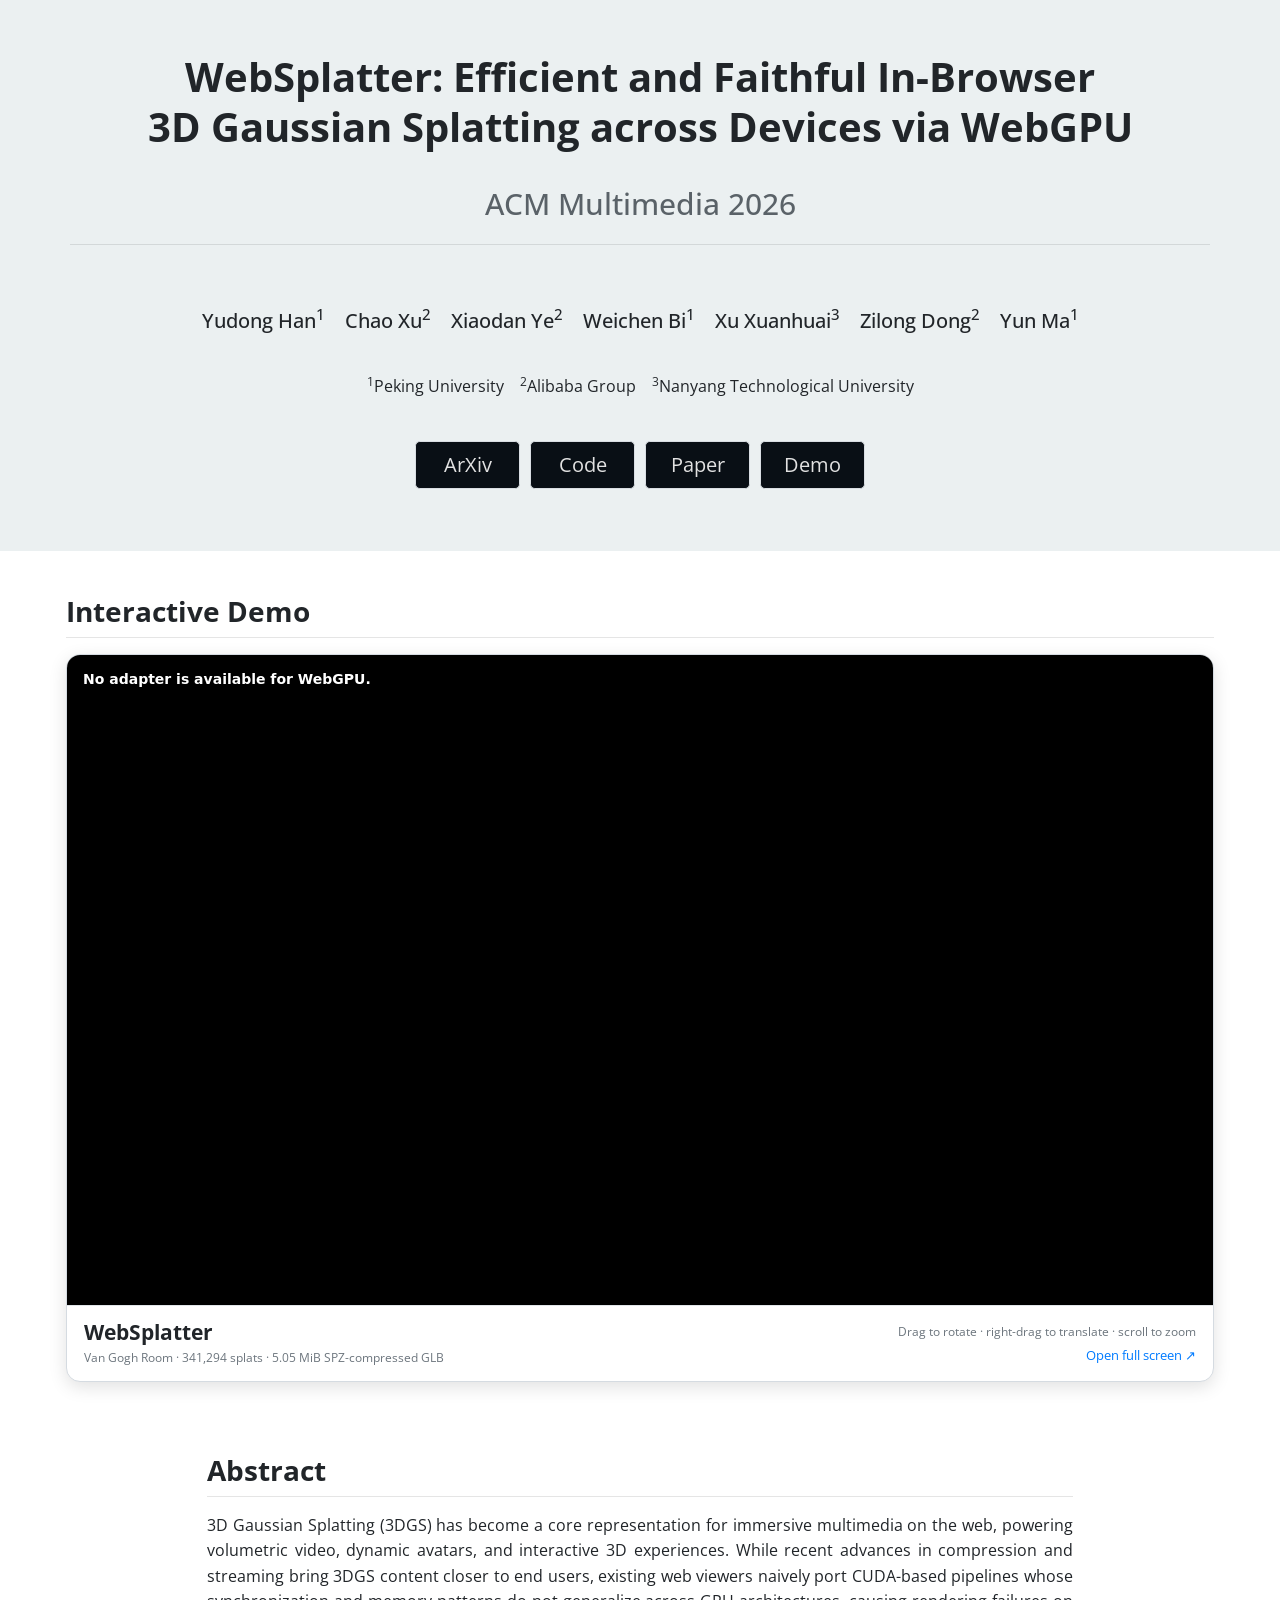
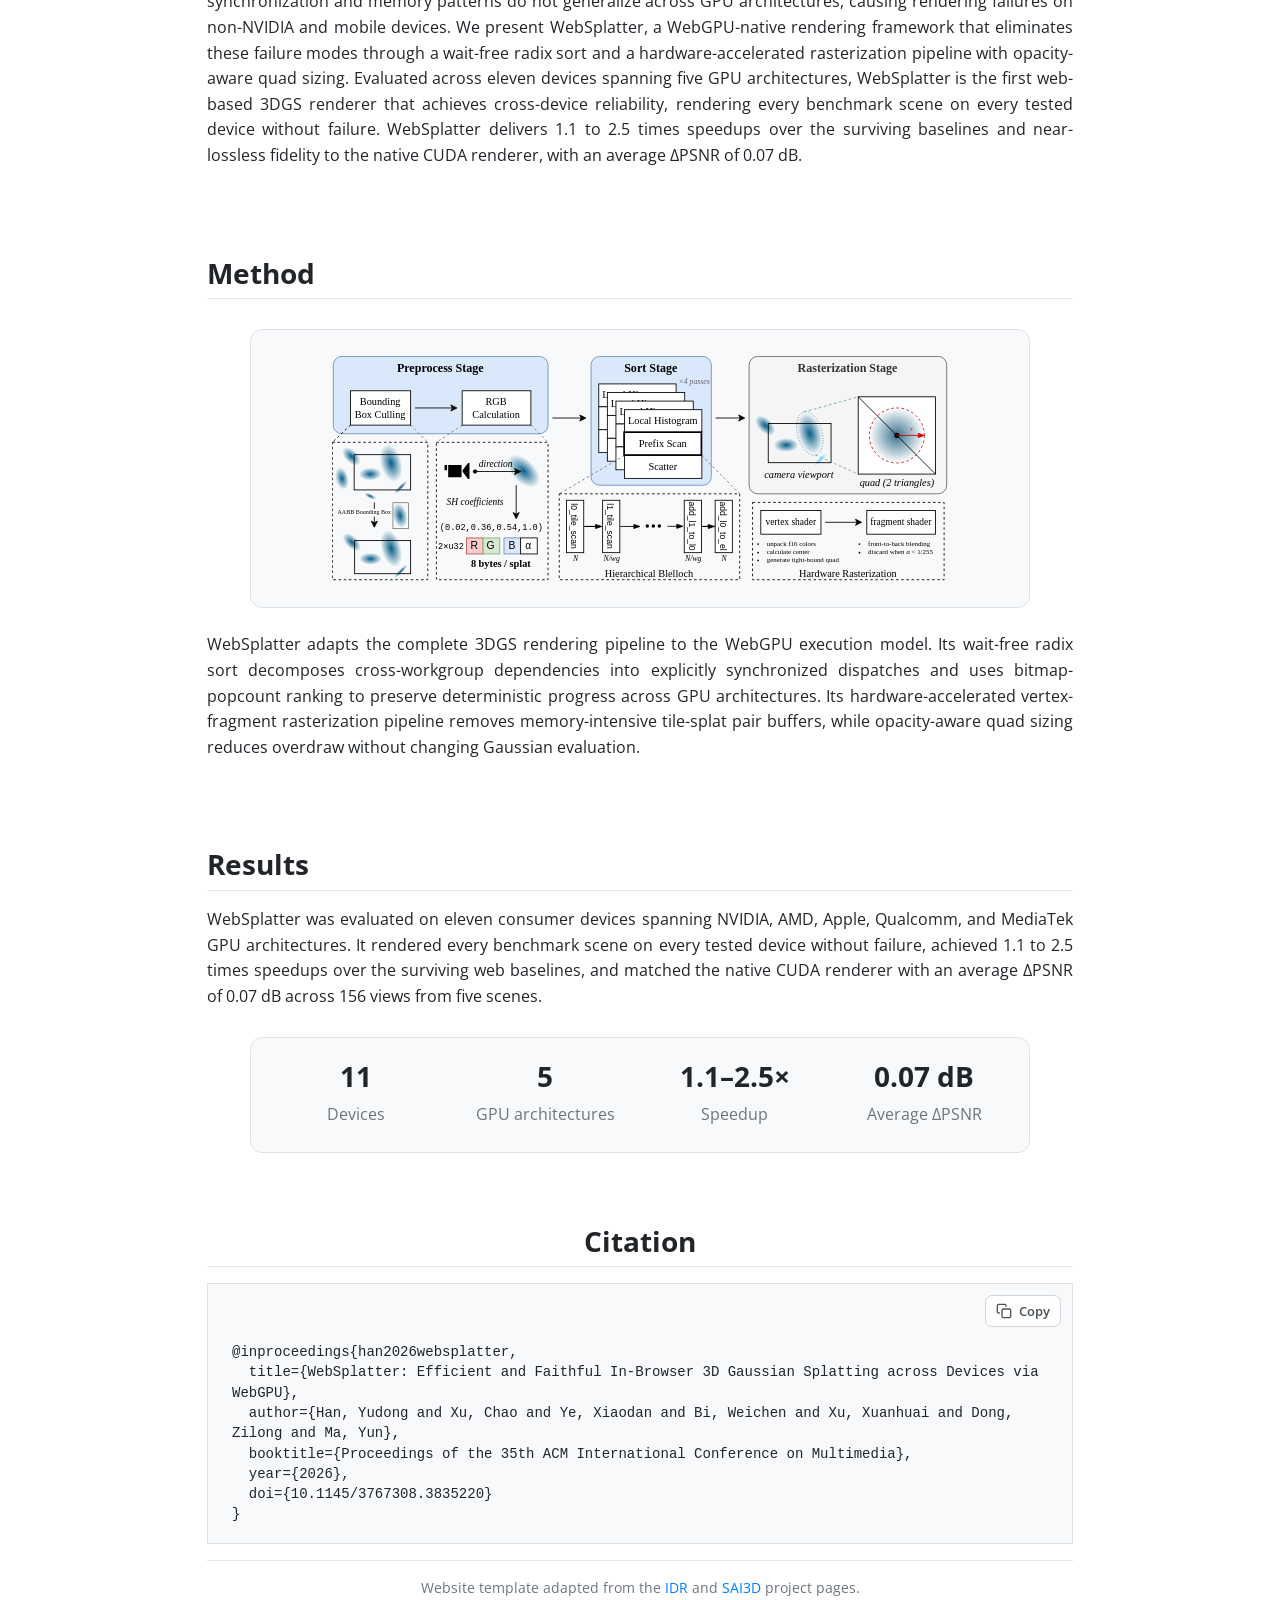
==== index.html @ d91dde45 "Add citation copy button" ====
<!DOCTYPE html>
<html lang="en">
  <head>
    <meta charset="UTF-8">
    <meta http-equiv="X-UA-Compatible" content="IE=edge">
    <meta name="viewport" content="width=device-width, initial-scale=1">
    <meta name="description" content="WebSplatter is a WebGPU-native 3D Gaussian Splatting renderer for efficient and faithful in-browser rendering across devices.">
    <meta property="og:type" content="website">
    <meta property="og:url" content="https://websplatter.github.io/">
    <meta property="og:title" content="WebSplatter: Efficient and Faithful In-Browser 3D Gaussian Splatting across Devices via WebGPU">
    <meta property="og:description" content="WebSplatter project page and interactive WebGPU demo.">
    <title>WebSplatter: Efficient and Faithful In-Browser 3D Gaussian Splatting across Devices via WebGPU</title>
    <link rel="canonical" href="https://websplatter.github.io/">
    <link rel="icon" href="favicon.svg" type="image/svg+xml">
    <link href="css/bootstrap-4.4.1.css" rel="stylesheet">
    <link href="https://fonts.googleapis.com/css?family=Open+Sans" rel="stylesheet" type="text/css">
    <link href="css/index.css" rel="stylesheet">
    <link href="styles.css" rel="stylesheet">
  </head>
  <body>
    <section class="hero-section">
      <div class="jumbotron text-center mt-0">
        <div class="container-fluid">
          <div class="row">
            <div class="col">
              <h2 class="paper-title"><b>WebSplatter: Efficient and Faithful In-Browser<br class="d-none d-lg-block"> 3D Gaussian Splatting across Devices via WebGPU</b></h2>
              <br>
              <h2 class="venue-title">ACM Multimedia 2026</h2>
              <hr>
              <h5 class="author-list">
                <br>
                Yudong Han<sup>1</sup>&nbsp;&nbsp;&nbsp;
                Chao Xu<sup>2</sup>&nbsp;&nbsp;&nbsp;
                Xiaodan Ye<sup>2</sup>&nbsp;&nbsp;&nbsp;
                Weichen Bi<sup>1</sup>&nbsp;&nbsp;&nbsp;
                Xu Xuanhuai<sup>3</sup>&nbsp;&nbsp;&nbsp;
                Zilong Dong<sup>2</sup>&nbsp;&nbsp;&nbsp;
                Yun Ma<sup>1</sup>
              </h5>
              <br>
              <p>
                <sup>1</sup>Peking University&nbsp;&nbsp;&nbsp;
                <sup>2</sup>Alibaba Group&nbsp;&nbsp;&nbsp;
                <sup>3</sup>Nanyang Technological University
              </p>
              <br>
              <div class="row justify-content-center resource-row">
                <div class="column">
                  <p class="mb-4"><a class="btn btn-lg btn-light" href="https://arxiv.org/abs/2602.03207" role="button" target="_blank" rel="noreferrer">ArXiv</a></p>
                </div>
                <div class="column">
                  <p class="mb-4"><a class="btn btn-lg btn-light" href="https://github.com/yudshj/WebSplatter" role="button" target="_blank" rel="noreferrer">Code</a></p>
                </div>
                <div class="column">
                  <p class="mb-4"><a class="btn btn-lg btn-light" href="https://doi.org/10.1145/3767308.3835220" role="button" target="_blank" rel="noreferrer">Paper</a></p>
                </div>
                <div class="column">
                  <p class="mb-4"><a class="btn btn-lg btn-light" href="#demo" role="button">Demo</a></p>
                </div>
              </div>
            </div>
          </div>
        </div>
      </div>
    </section>

    <section class="feature-section" id="demo">
      <div class="container-fluid feature-container">
        <div class="row">
          <div class="col-12">
            <h3><strong>Interactive Demo</strong></h3>
            <hr class="section-rule">
            <figure class="feature-card viewer-panel">
              <div class="demo-wrapper">
                <iframe
                  title="Interactive WebSplatter viewer showing Van Gogh Room"
                  src="demo/?model_url=%2Fdemo%2Fscenes%2Fvan_gogh_room%2Fvan_gogh_room_spz.glb&amp;camera_url=scenes%2Fvan_gogh_room%2Fcameras.json&amp;clip_sh_degree=0&amp;sort=none&amp;renderer=gaussian&amp;animation=0"
                  allow="fullscreen"
                ></iframe>
              </div>
              <figcaption>
                <span class="caption-copy">
                  <strong>WebSplatter</strong>
                  <small>Van Gogh Room · 341,294 splats · 5.05 MiB SPZ-compressed GLB</small>
                </span>
                <span class="viewer-actions">
                  <small>Drag to rotate · right-drag to translate · scroll to zoom</small>
                  <a href="demo/?model_url=%2Fdemo%2Fscenes%2Fvan_gogh_room%2Fvan_gogh_room_spz.glb&amp;camera_url=scenes%2Fvan_gogh_room%2Fcameras.json&amp;clip_sh_degree=0&amp;sort=none&amp;renderer=gaussian&amp;animation=0" target="_blank" rel="noreferrer">Open full screen ↗</a>
                </span>
              </figcaption>
            </figure>
          </div>
        </div>
      </div>
    </section>
    <section class="content-section">
      <div class="container project-container">
        <div class="row">
          <div class="col-12">
            <h3><strong>Abstract</strong></h3>
            <hr class="section-rule">
            <p class="text-justify">
              3D Gaussian Splatting (3DGS) has become a core representation for immersive multimedia on the web, powering volumetric video, dynamic avatars, and interactive 3D experiences. While recent advances in compression and streaming bring 3DGS content closer to end users, existing web viewers naively port CUDA-based pipelines whose synchronization and memory patterns do not generalize across GPU architectures, causing rendering failures on non-NVIDIA and mobile devices. We present WebSplatter, a WebGPU-native rendering framework that eliminates these failure modes through a wait-free radix sort and a hardware-accelerated rasterization pipeline with opacity-aware quad sizing. Evaluated across eleven devices spanning five GPU architectures, WebSplatter is the first web-based 3DGS renderer that achieves cross-device reliability, rendering every benchmark scene on every tested device without failure. WebSplatter delivers 1.1 to 2.5 times speedups over the surviving baselines and near-lossless fidelity to the native CUDA renderer, with an average ΔPSNR of 0.07 dB.
            </p>
          </div>
        </div>
      </div>
    </section>
    <section class="content-section">
      <div class="container project-container">
        <div class="row">
          <div class="col-12">
            <h3><strong>Method</strong></h3>
            <hr class="section-rule">
            <div class="method-figure text-center">
              <img class="img-fluid method-image" src="assets/WebSplatter.svg?v=light" alt="Overview of the WebSplatter rendering pipeline">
            </div>
            <p class="text-justify">
              WebSplatter adapts the complete 3DGS rendering pipeline to the WebGPU execution model. Its wait-free radix sort decomposes cross-workgroup dependencies into explicitly synchronized dispatches and uses bitmap-popcount ranking to preserve deterministic progress across GPU architectures. Its hardware-accelerated vertex-fragment rasterization pipeline removes memory-intensive tile-splat pair buffers, while opacity-aware quad sizing reduces overdraw without changing Gaussian evaluation.
            </p>
          </div>
        </div>
      </div>
    </section>
    <section class="content-section">
      <div class="container project-container">
        <div class="row">
          <div class="col-12">
            <h3><strong>Results</strong></h3>
            <hr class="section-rule">
            <p class="text-justify">
              WebSplatter was evaluated on eleven consumer devices spanning NVIDIA, AMD, Apple, Qualcomm, and MediaTek GPU architectures. It rendered every benchmark scene on every tested device without failure, achieved 1.1 to 2.5 times speedups over the surviving web baselines, and matched the native CUDA renderer with an average ΔPSNR of 0.07 dB across 156 views from five scenes.
            </p>
            <div class="row text-center result-row result-surface">
              <div class="col-6 col-md-3"><h3><strong>11</strong></h3><p>Devices</p></div>
              <div class="col-6 col-md-3"><h3><strong>5</strong></h3><p>GPU architectures</p></div>
              <div class="col-6 col-md-3"><h3><strong>1.1–2.5×</strong></h3><p>Speedup</p></div>
              <div class="col-6 col-md-3"><h3><strong>0.07 dB</strong></h3><p>Average ΔPSNR</p></div>
            </div>
          </div>
        </div>
      </div>
    </section>
    <footer class="page-footer text-center">
      <div class="container project-container">
        <div class="row">
          <div class="col-12">
            <h3><strong>Citation</strong></h3>
            <hr class="section-rule">
            <div class="citation-box">
              <button class="citation-copy" type="button" aria-label="Copy citation">
                <span class="copy-icon copy-icon-default" aria-hidden="true">
                  <svg viewBox="0 0 24 24" fill="none" stroke="currentColor" stroke-width="2" stroke-linecap="round" stroke-linejoin="round">
                    <rect width="13" height="13" x="9" y="9" rx="2"></rect>
                    <path d="M5 15H4a2 2 0 0 1-2-2V4a2 2 0 0 1 2-2h9a2 2 0 0 1 2 2v1"></path>
                  </svg>
                </span>
                <span class="copy-icon copy-icon-success" aria-hidden="true">
                  <svg viewBox="0 0 24 24" fill="none" stroke="currentColor" stroke-width="2.5" stroke-linecap="round" stroke-linejoin="round">
                    <path d="m20 6-11 11-5-5"></path>
                  </svg>
                </span>
                <span class="copy-label">Copy</span>
              </button>
              <div class="bibtexsection text-left">@inproceedings{han2026websplatter,
  title={WebSplatter: Efficient and Faithful In-Browser 3D Gaussian Splatting across Devices via WebGPU},
  author={Han, Yudong and Xu, Chao and Ye, Xiaodan and Bi, Weichen and Xu, Xuanhuai and Dong, Zilong and Ma, Yun},
  booktitle={Proceedings of the 35th ACM International Conference on Multimedia},
  year={2026},
  doi={10.1145/3767308.3835220}
}</div>
            </div>
            <hr>
            <p class="template-credit">Website template adapted from the <a href="https://lioryariv.github.io/idr/" target="_blank" rel="noreferrer">IDR</a> and <a href="https://yd-yin.github.io/SAI3D/" target="_blank" rel="noreferrer">SAI3D</a> project pages.</p>
          </div>
        </div>
      </div>
    </footer>
    <script src="js/jquery-3.4.1.min.js"></script>
    <script src="js/popper.min.js"></script>
    <script src="js/bootstrap-4.4.1.js"></script>
    <script>
      document.querySelectorAll('.citation-copy').forEach(function (button) {
        button.addEventListener('click', async function () {
          const citation = button.closest('.citation-box').querySelector('.bibtexsection').textContent.trim();

          try {
            if (navigator.clipboard && window.isSecureContext) {
              await navigator.clipboard.writeText(citation);
            } else {
              const textarea = document.createElement('textarea');
              textarea.value = citation;
              textarea.setAttribute('readonly', '');
              textarea.style.position = 'fixed';
              textarea.style.opacity = '0';
              document.body.appendChild(textarea);
              textarea.select();
              const copied = document.execCommand('copy');
              textarea.remove();
              if (!copied) throw new Error('Copy command failed');
            }

            button.classList.add('is-copied');
            button.querySelector('.copy-label').textContent = 'Copied!';
            button.setAttribute('aria-label', 'Citation copied');
          } catch (error) {
            button.querySelector('.copy-label').textContent = 'Try again';
          }
        });
      });
    </script>
  </body>
</html>
---- css/index.css ----
.tabs {
    display: flex;
    justify-content: space-between;
    margin-bottom: 20px;
  }

.tab {
flex-grow: 1; /*使每个标签平均分配可用空间*/
text-align: center; /* 文字居中 */
cursor: pointer;
padding: 10px 20px;
margin: 0 10px;
background-color: #f0f0f0;
border: 2px solid transparent;
border-radius: 5px;
transition: background-color 0.3s, border-color 0.3s;
}

.tab:hover {
background-color: #e0e0e0;
}

.tab.active {
background-color: #fff;
border-color: #007bff;
color: #007bff;
}

.thumbnails {
  width: 90%;
  overflow: hidden;
  margin-top: 20px;
  margin-bottom: 5px;
  margin-left: auto;
  margin-right: auto;
}

.thumbnail-btn {
  border: none;
  cursor: pointer;
  outline: none;
  background-color: #fff;
  padding-bottom: 8px;
  border-radius: 10px;
}

.thumbnail-btn:hover   {
  background-color: #eaeaea;
}

.active-btn   {
  background-color: #d9e8ec;
}

.thumbnail-row {
  display: flex;
  overflow-x: scroll;
  scroll-behavior: smooth;
  width: 88%;
  margin-left: auto;
  margin-right: auto;
  float: left;
}

.thumbnail-col {
  width: 22%;
  flex: 1 0 22%;
}

.slider {
  position: absolute;
  cursor: pointer;
  top: 0;
  left: 0;
  right: 0;
  bottom: 0;
  background-color: #ccc;
  -webkit-transition: .2s;
  transition: .2s;
  border-radius: 34px;
}

.slider:before {
  position: absolute;
  content: "";
  height: 26px;
  width: 26px;
  left: 4px;
  bottom: 4px;
  background-color: white;
  -webkit-transition: .2s;
  transition: .2s;
  border-radius: 50%;
}

input:checked + .slider {
  background-color: #2196F3;
}

input:focus + .slider {
  box-shadow: 0 0 1px #2196F3;
}

input:checked + .slider:before {
  -webkit-transform: translateX(36px);
  -ms-transform: translateX(36px);
  transform: translateX(36px);
}

.slide-arrow {
  display: flex;
  top: 0;
  bottom: 0;
  margin-top: 40px;
  height: 4rem;
  background-color: #6dbdff;
  border: none;
  width: 5%;
  font-size: 2.5rem;
  padding: 0;
  cursor: pointer;
  opacity: 1.0;
  transition: color 100ms;
  justify-content: center;
}

.slide-arrow:hover,
.slide-arrow:focus {
  background-color: #2196F3;
  opacity: 1;
}

#slide-arrow-prev {
  float: left;
  left: 0;
  margin-right: 1%;
  border-radius: 2rem 2rem 2rem 2rem;
}

#slide-arrow-next {
  float: right;
  right: 0;
  margin-left: 1%;
  border-radius: 2rem 2rem 2rem 2rem;
}

#main-video {
  width: 90%;
  margin-top: 0px;
  margin-bottom: 10px;
  border-radius: 15px;
}
---- styles.css ----
:root {
  --page-text: #212529;
  --page-muted: #6c757d;
  --page-primary: #007bff;
  --page-border: #dee2e6;
  --page-surface: #f8f9fa;
  --page-radius: 14px;
}

body {
  background: rgb(255, 255, 255) no-repeat fixed top left;
  color: var(--page-text);
  font-family: "Open Sans", sans-serif;
  font-size: 16px;
  line-height: 1.6;
}

a {
  color: var(--page-primary);
}

.hero-section {
  margin-bottom: 44px;
}

.jumbotron {
  margin-bottom: 0;
  padding-top: 52px;
  padding-bottom: 38px;
  border-radius: 0;
}

.paper-title {
  font-size: 40px;
  line-height: 1.25;
}

.venue-title {
  color: #5a6268;
  font-size: 30px;
}

.jumbotron hr {
  max-width: 1140px;
  margin-top: 22px;
}

.author-list {
  line-height: 2;
}

.resource-row .column {
  margin: 0 5px;
}

.resource-row .btn {
  min-width: 105px;
  border: 1px solid #d9dee3;
}

.project-container {
  width: 70%;
  max-width: 1040px;
}

.feature-container {
  width: 92%;
  max-width: 1400px;
  padding-right: 15px;
  padding-left: 15px;
}

.feature-section,
.content-section {
  margin-bottom: 72px;
}

.section-rule {
  margin-top: 0;
}

.text-justify {
  text-align: justify;
}

.feature-card {
  overflow: hidden;
  margin: 0;
  border: 1px solid #d5dbe1;
  border-radius: var(--page-radius);
  background: #fff;
  box-shadow: 0 5px 18px rgba(0, 0, 0, .12);
}

.feature-card figcaption {
  display: flex;
  min-height: 76px;
  align-items: center;
  justify-content: space-between;
  gap: 20px;
  padding: 13px 17px 14px;
  border-top: 1px solid #e1e5e9;
  text-align: left;
}

.caption-copy strong {
  display: block;
  color: var(--page-text);
  font-size: 21px;
  line-height: 1.25;
}

.caption-copy small,
.viewer-actions small {
  display: block;
  margin-top: 2px;
  color: var(--page-muted);
  font-size: 12px;
}

.viewer-actions {
  display: flex;
  flex: 0 0 auto;
  flex-direction: column;
  align-items: flex-end;
  gap: 3px;
  text-align: right;
}

.viewer-actions a {
  font-size: 13px;
  white-space: nowrap;
}

.demo-wrapper {
  overflow: hidden;
  width: 100%;
  height: clamp(480px, 55vw, 650px);
  background: #000;
}

.demo-wrapper iframe {
  display: block;
  width: 100%;
  height: 100%;
  border: 0;
}

.method-figure {
  display: flex;
  width: 90%;
  align-items: center;
  justify-content: center;
  margin: 30px auto 24px;
  padding: 26px;
  border: 1px solid var(--page-border);
  border-radius: 12px;
  background: var(--page-surface);
}

.method-image {
  width: 85%;
}

.result-row {
  margin-top: 28px;
}

.result-surface {
  width: 90%;
  margin-right: auto;
  margin-left: auto;
  padding: 22px 10px 8px;
  border: 1px solid var(--page-border);
  border-radius: 12px;
  background: var(--page-surface);
}

.result-surface p {
  color: var(--page-muted);
}

.page-footer {
  padding-bottom: 32px;
}

.citation-box {
  position: relative;
}

.bibtexsection {
  padding: 58px 24px 18px;
  border: 1px solid var(--page-border);
  background: var(--page-surface);
  font-family: "Courier New", monospace;
  font-size: 14px;
  line-height: 1.45;
  white-space: pre-wrap;
}

.citation-copy {
  position: absolute;
  z-index: 1;
  top: 12px;
  right: 12px;
  display: inline-flex;
  align-items: center;
  gap: 7px;
  padding: 7px 10px;
  border: 1px solid #ced4da;
  border-radius: 7px;
  background: #fff;
  color: #495057;
  font-family: "Open Sans", sans-serif;
  font-size: 13px;
  font-weight: 600;
  line-height: 1;
  cursor: pointer;
  transition: border-color .15s ease, background-color .15s ease, color .15s ease, box-shadow .15s ease;
}

.citation-copy:hover {
  border-color: #adb5bd;
  background: #f8f9fa;
  color: var(--page-text);
}

.citation-copy:focus {
  outline: 0;
  box-shadow: 0 0 0 3px rgba(0, 123, 255, .18);
}

.copy-icon {
  display: inline-flex;
}

.copy-icon svg {
  width: 16px;
  height: 16px;
}

.copy-icon-success {
  display: none;
}

.citation-copy.is-copied {
  border-color: #a9d8b5;
  background: #f0faf3;
  color: #218838;
}

.citation-copy.is-copied .copy-icon-default {
  display: none;
}

.citation-copy.is-copied .copy-icon-success {
  display: inline-flex;
}

.template-credit {
  margin-bottom: 18px;
  color: var(--page-muted);
  font-size: 14px;
}

@media (max-width: 991.98px) {
  .project-container {
    width: 88%;
  }

  .feature-container {
    width: 96%;
  }

  .method-figure,
  .result-surface {
    width: 100%;
  }
}

@media (max-width: 767.98px) {
  .hero-section {
    margin-bottom: 36px;
  }

  .jumbotron {
    padding: 38px 15px 28px;
  }

  .paper-title {
    font-size: 29px;
  }

  .venue-title {
    font-size: 23px;
  }

  .author-list {
    font-size: 17px;
  }

  .project-container,
  .feature-container {
    width: 100%;
  }

  .feature-container {
    padding-right: 15px;
    padding-left: 15px;
  }

  .feature-section,
  .content-section {
    margin-bottom: 54px;
  }

  .feature-card {
    border-radius: 10px;
  }

  .feature-card figcaption {
    align-items: flex-start;
    flex-direction: column;
    gap: 8px;
  }

  .viewer-actions {
    align-items: flex-start;
    text-align: left;
  }

  .method-figure {
    padding: 16px;
  }

  .method-image {
    width: 100%;
  }

  .text-justify {
    text-align: left !important;
  }
}
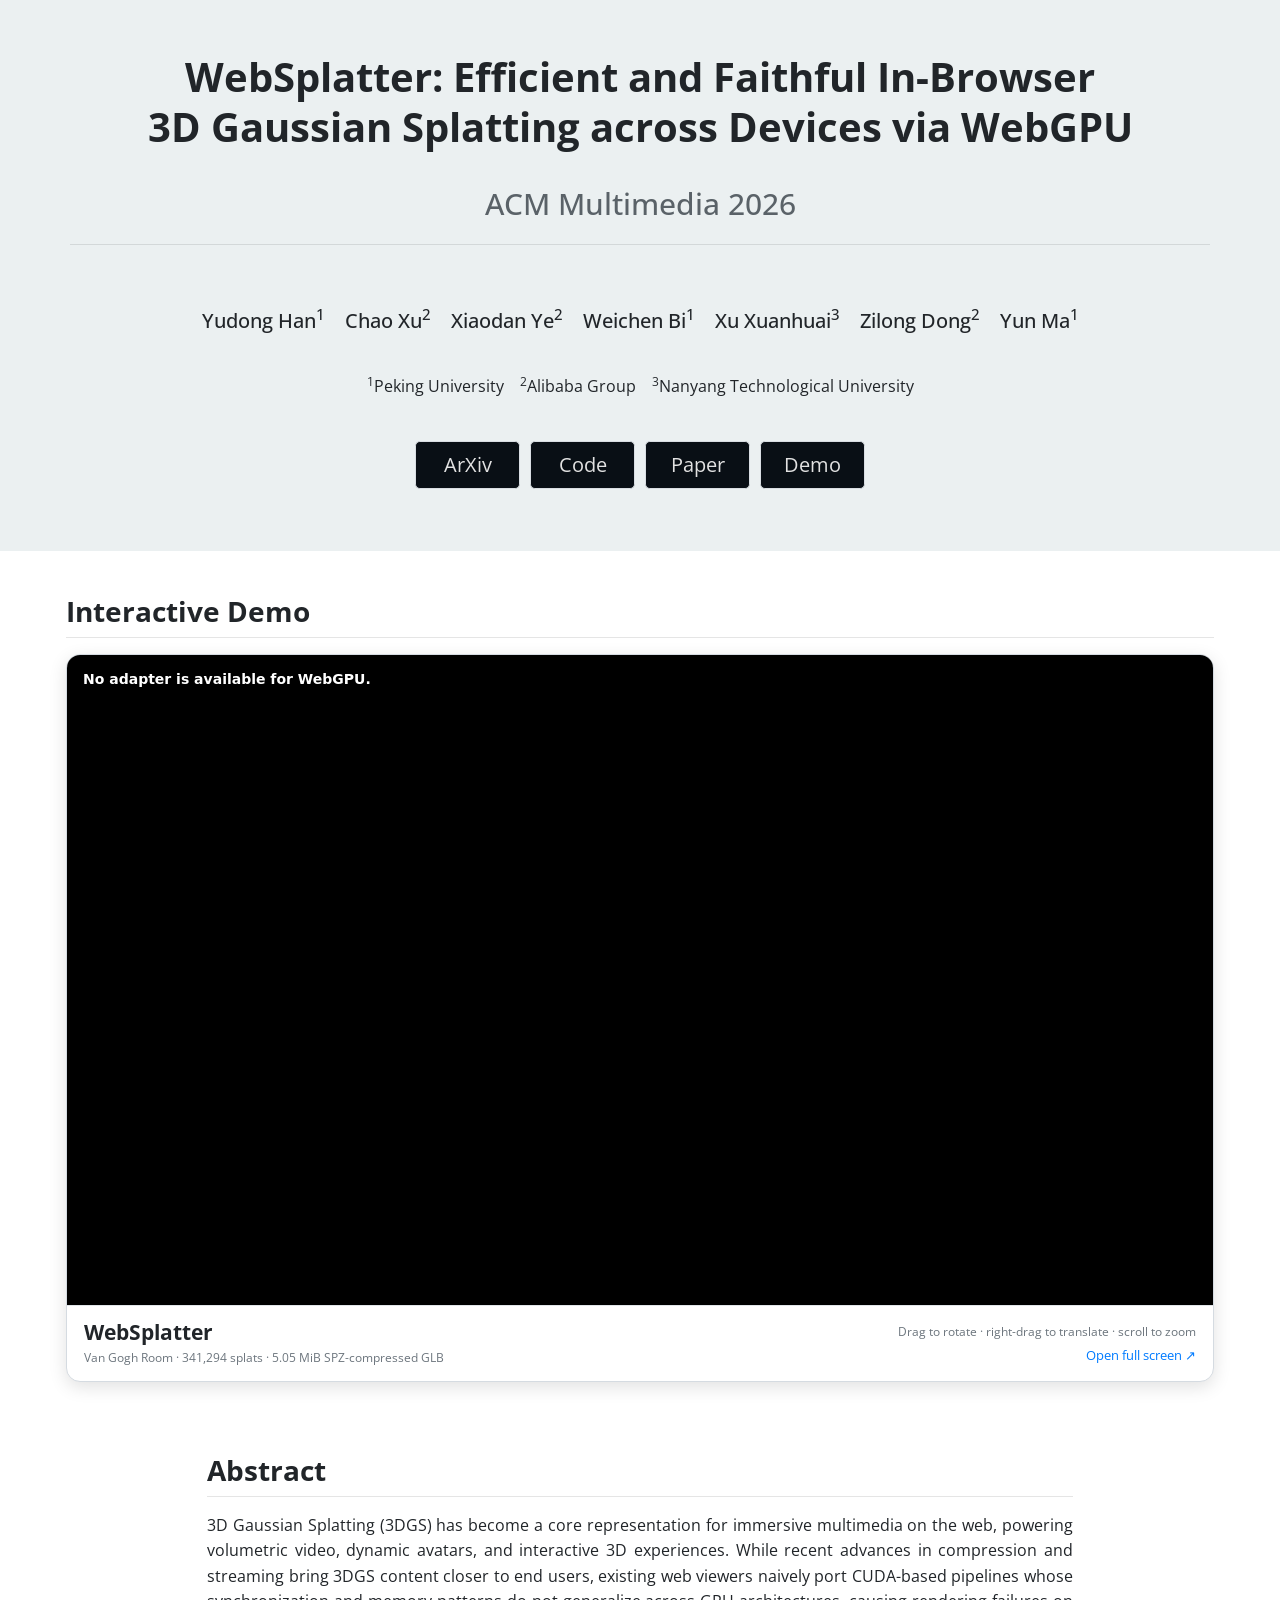
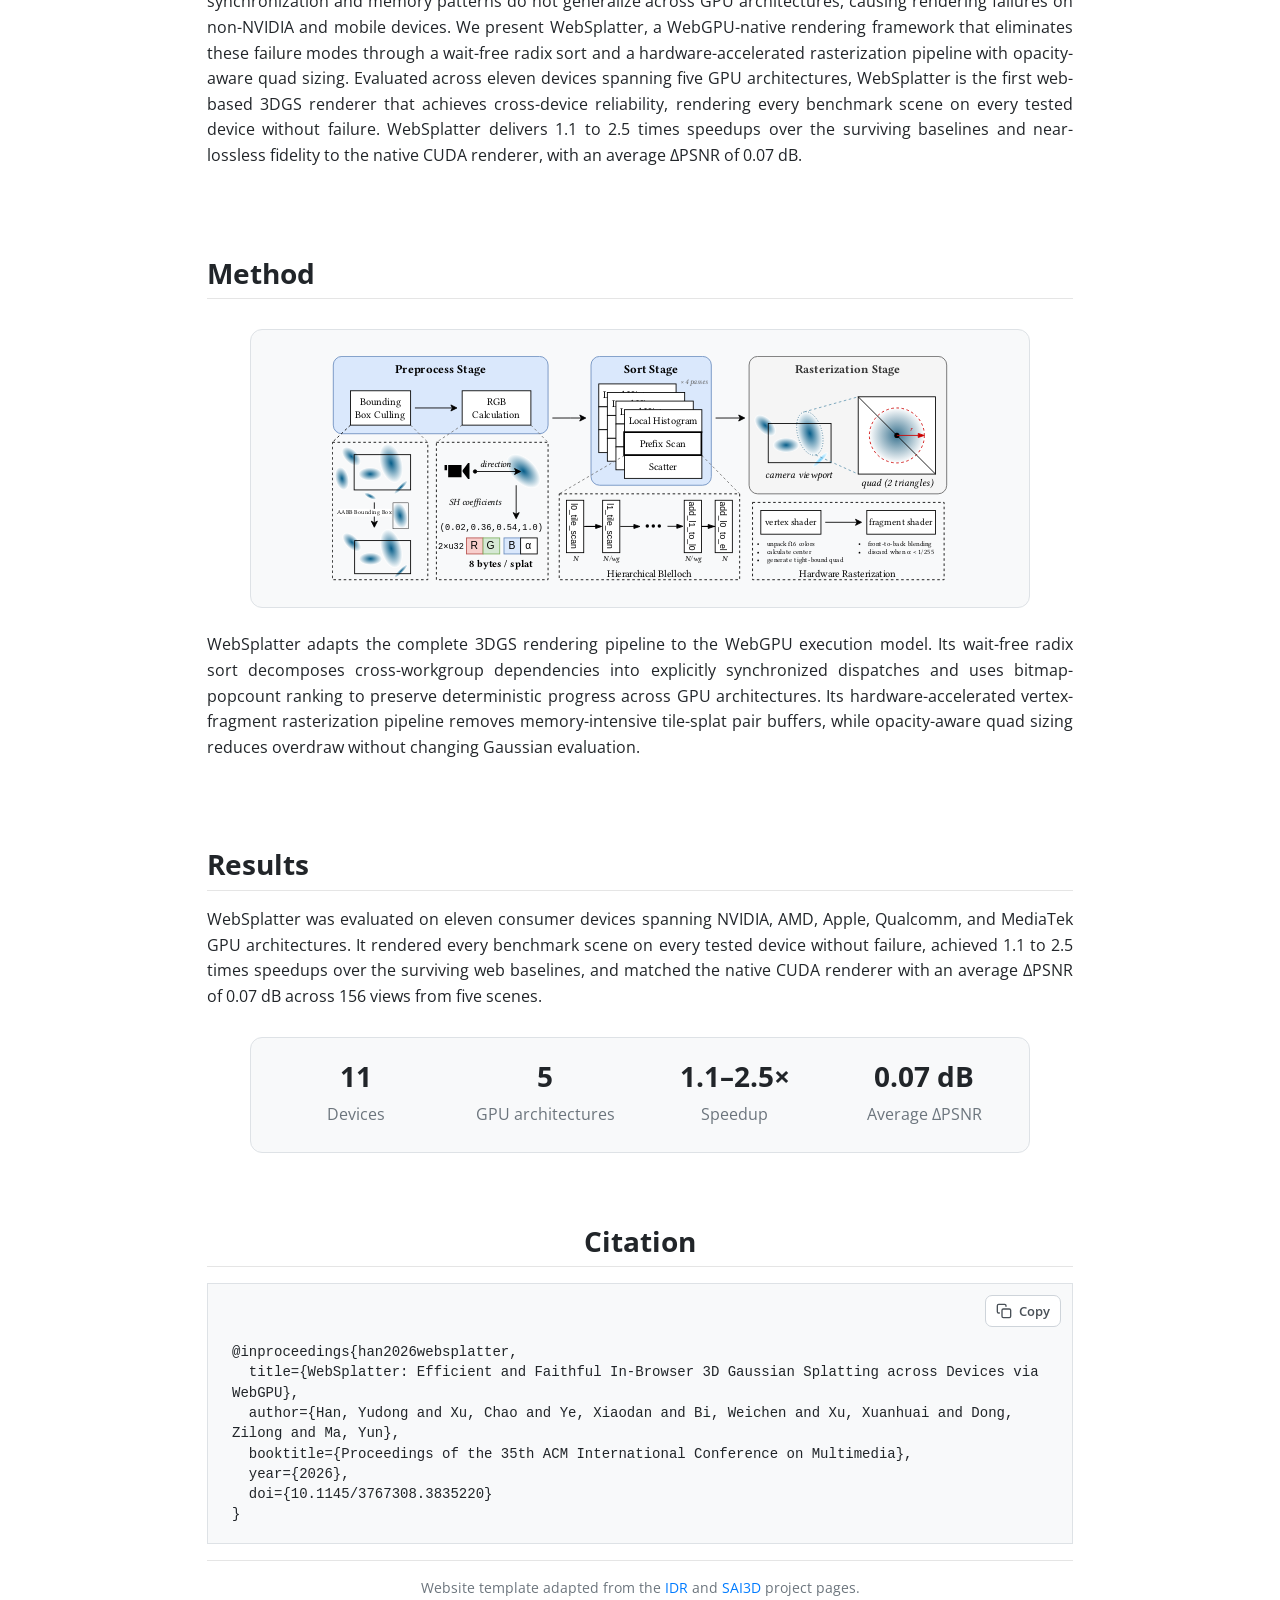
==== commit 2ea00215: "Update method image source in index.html to use 'libertine' version" ====
--- a/index.html
+++ b/index.html
@@ -113,7 +113,7 @@
             <h3><strong>Method</strong></h3>
             <hr class="section-rule">
             <div class="method-figure text-center">
-              <img class="img-fluid method-image" src="assets/WebSplatter.svg?v=light" alt="Overview of the WebSplatter rendering pipeline">
+              <img class="img-fluid method-image" src="assets/WebSplatter.svg?v=libertine" alt="Overview of the WebSplatter rendering pipeline">
             </div>
             <p class="text-justify">
               WebSplatter adapts the complete 3DGS rendering pipeline to the WebGPU execution model. Its wait-free radix sort decomposes cross-workgroup dependencies into explicitly synchronized dispatches and uses bitmap-popcount ranking to preserve deterministic progress across GPU architectures. Its hardware-accelerated vertex-fragment rasterization pipeline removes memory-intensive tile-splat pair buffers, while opacity-aware quad sizing reduces overdraw without changing Gaussian evaluation.
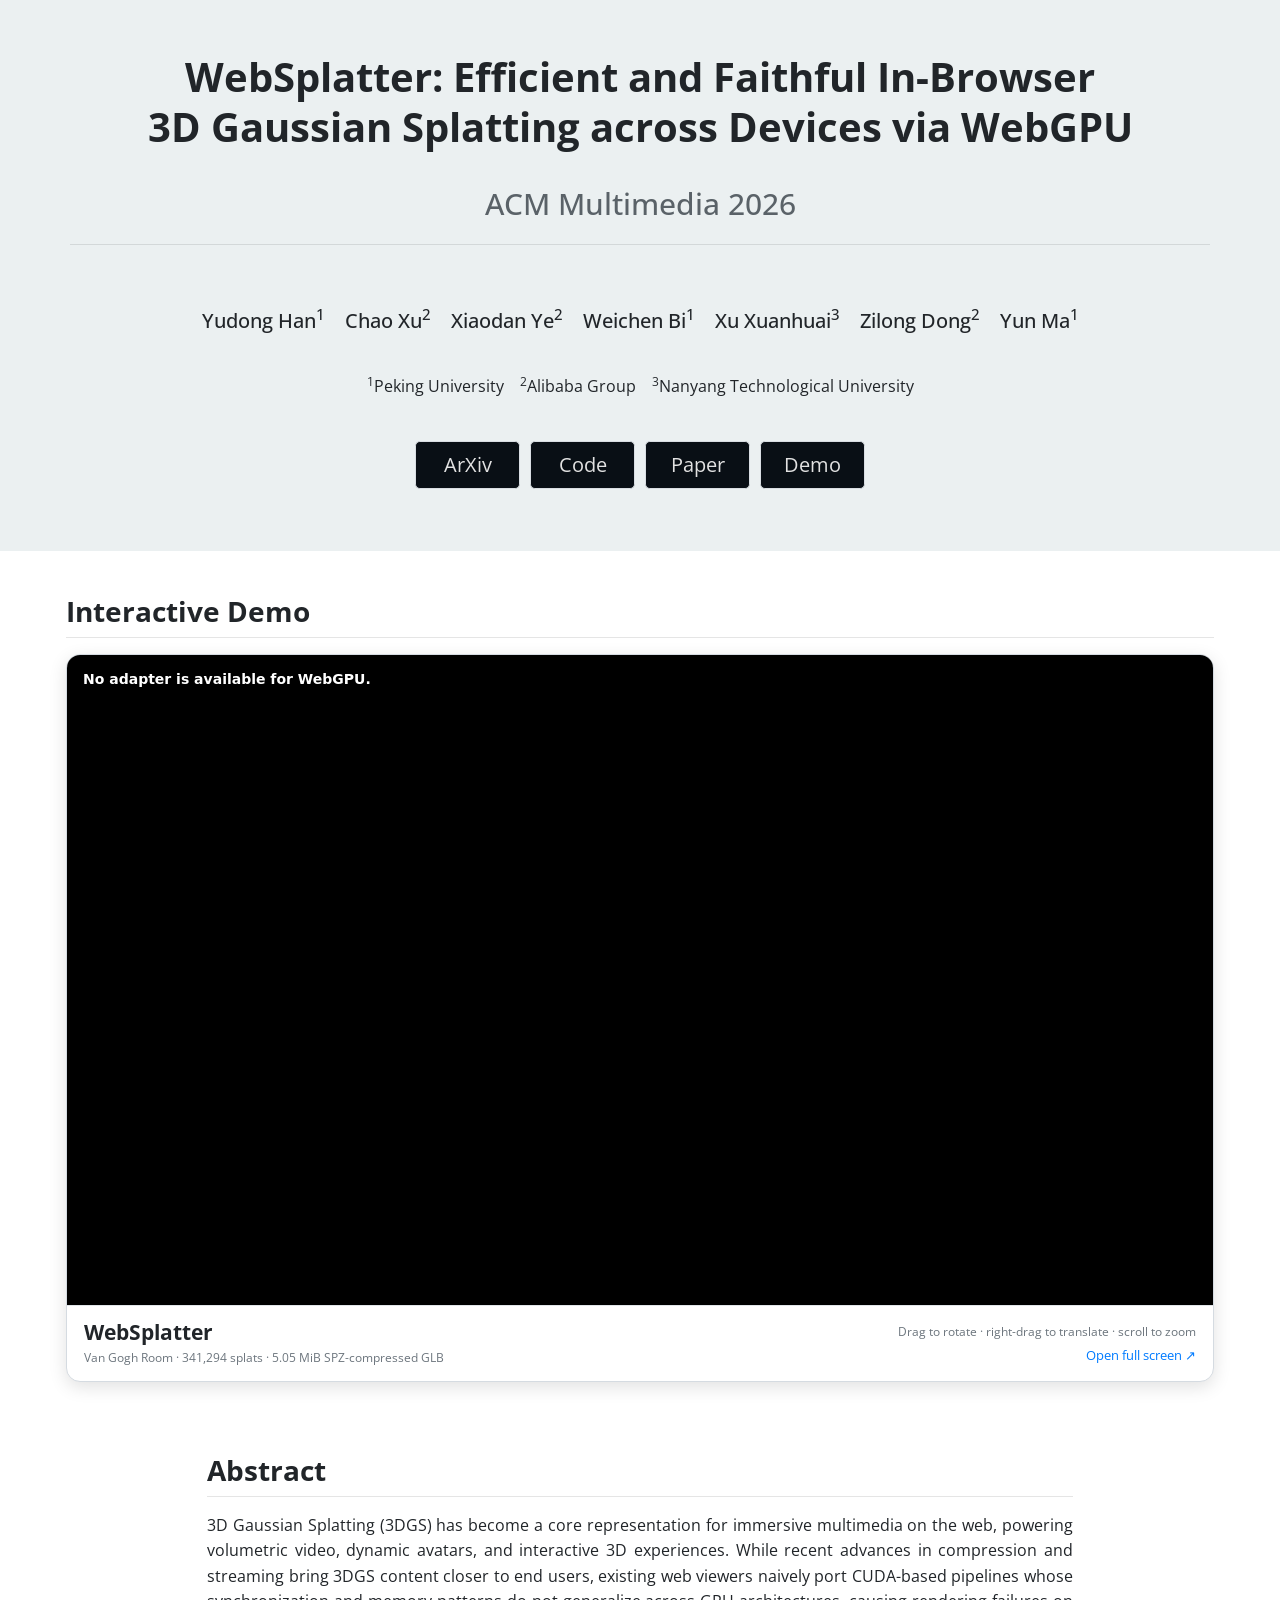
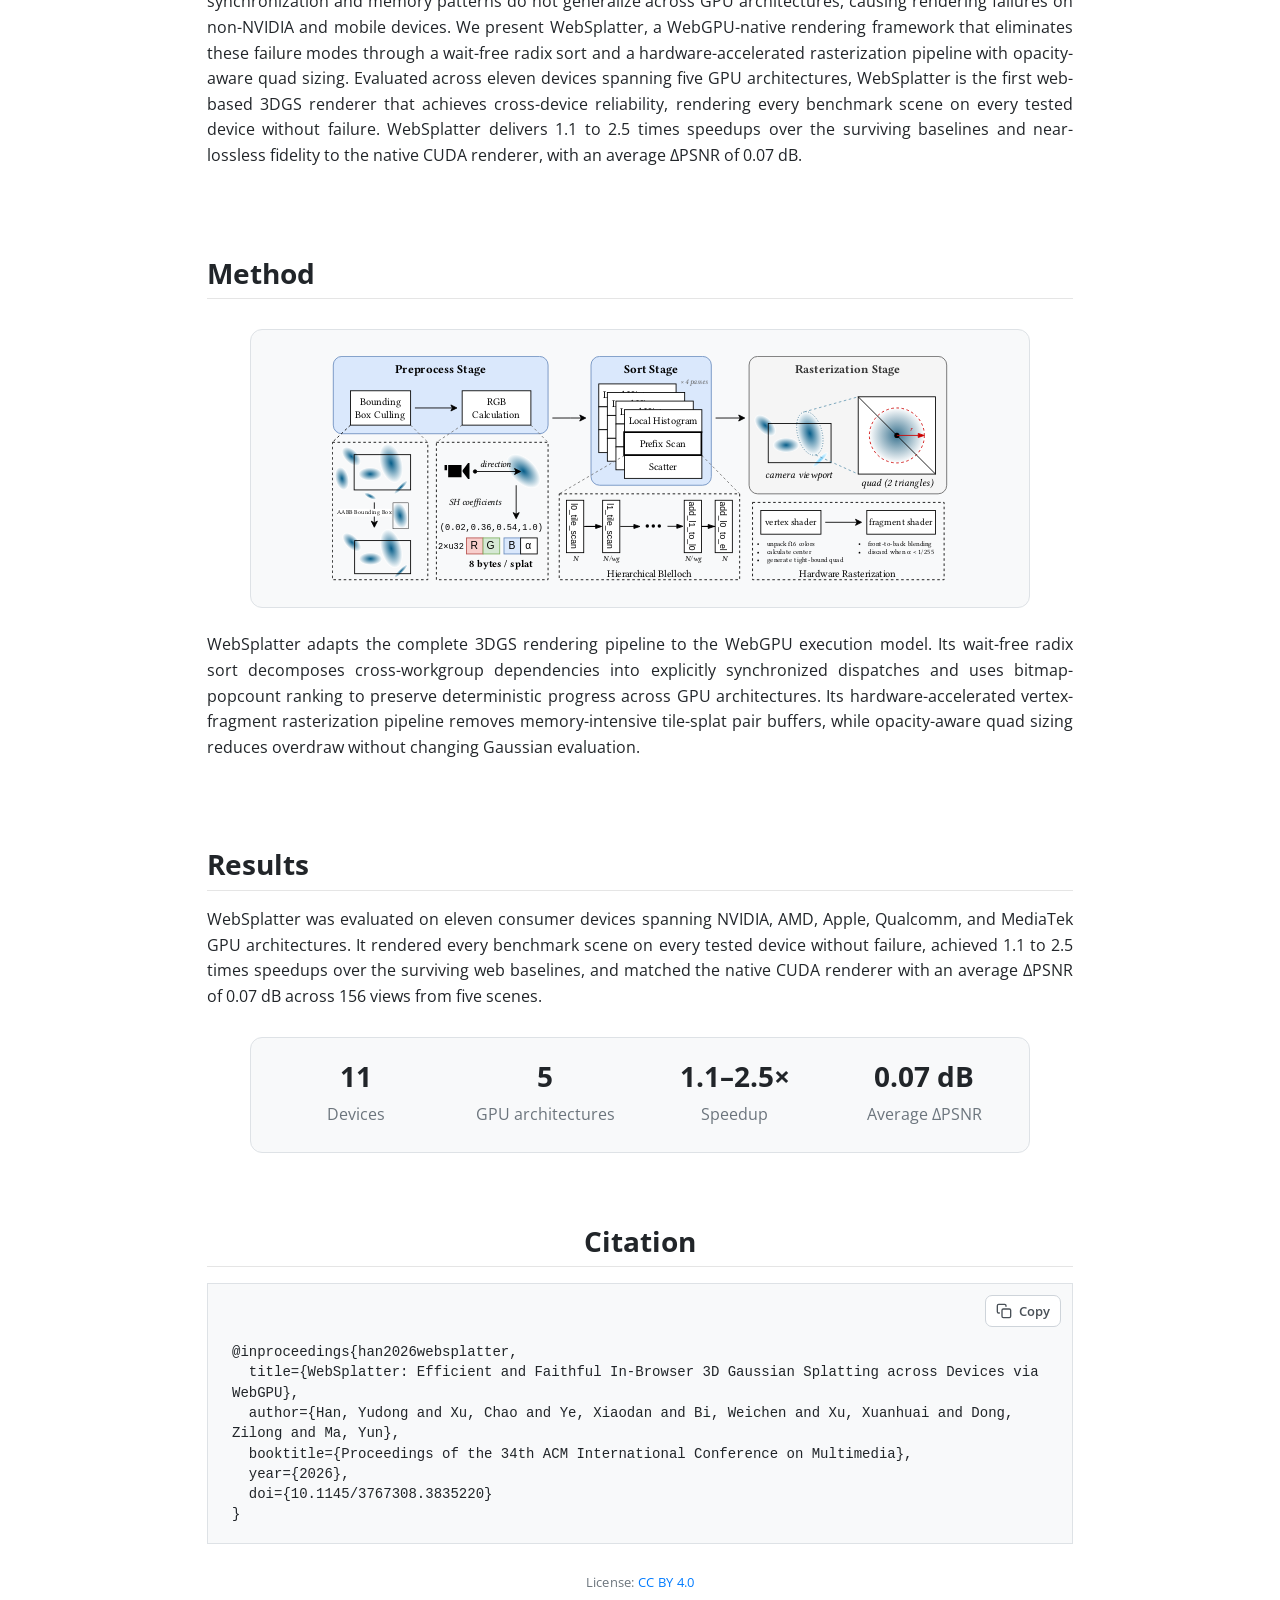
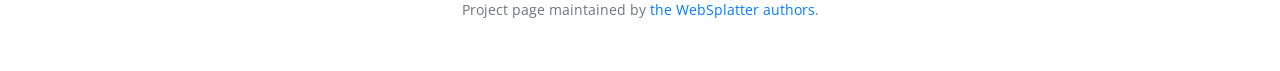
==== commit ed7b2a62: "Add repository metadata, citation file, and footer license - LICENSE (CC-BY-4.0, SPDX-identified, co" ====
--- a/index.html
+++ b/index.html
@@ -49,7 +49,7 @@
                   <p class="mb-4"><a class="btn btn-lg btn-light" href="https://arxiv.org/abs/2602.03207" role="button" target="_blank" rel="noreferrer">ArXiv</a></p>
                 </div>
                 <div class="column">
-                  <p class="mb-4"><a class="btn btn-lg btn-light" href="https://github.com/yudshj/WebSplatter" role="button" target="_blank" rel="noreferrer">Code</a></p>
+                  <p class="mb-4"><a class="btn btn-lg btn-light" href="https://github.com/websplatter/WebSplatter" role="button" target="_blank" rel="noreferrer">Code</a></p>
                 </div>
                 <div class="column">
                   <p class="mb-4"><a class="btn btn-lg btn-light" href="https://doi.org/10.1145/3767308.3835220" role="button" target="_blank" rel="noreferrer">Paper</a></p>
@@ -75,6 +75,8 @@
                 <iframe
                   title="Interactive WebSplatter viewer showing Van Gogh Room"
                   src="demo/?model_url=%2Fdemo%2Fscenes%2Fvan_gogh_room%2Fvan_gogh_room_spz.glb&amp;camera_url=scenes%2Fvan_gogh_room%2Fcameras.json&amp;clip_sh_degree=0&amp;sort=none&amp;renderer=gaussian&amp;animation=0"
+                  loading="lazy"
+                  referrerpolicy="no-referrer-when-downgrade"
                   allow="fullscreen"
                 ></iframe>
               </div>
@@ -165,13 +167,13 @@
               <div class="bibtexsection text-left">@inproceedings{han2026websplatter,
   title={WebSplatter: Efficient and Faithful In-Browser 3D Gaussian Splatting across Devices via WebGPU},
   author={Han, Yudong and Xu, Chao and Ye, Xiaodan and Bi, Weichen and Xu, Xuanhuai and Dong, Zilong and Ma, Yun},
-  booktitle={Proceedings of the 35th ACM International Conference on Multimedia},
+  booktitle={Proceedings of the 34th ACM International Conference on Multimedia},
   year={2026},
   doi={10.1145/3767308.3835220}
 }</div>
             </div>
-            <hr>
-            <p class="template-credit">Website template adapted from the <a href="https://lioryariv.github.io/idr/" target="_blank" rel="noreferrer">IDR</a> and <a href="https://yd-yin.github.io/SAI3D/" target="_blank" rel="noreferrer">SAI3D</a> project pages.</p>
+            <p class="page-license">License: <a href="./LICENSE" rel="license">CC BY 4.0</a></p>
+            <p class="template-credit">Project page maintained by <a href="https://github.com/websplatter" target="_blank" rel="noreferrer">the WebSplatter authors</a>.</p>
           </div>
         </div>
       </div>
--- a/styles.css
+++ b/styles.css
@@ -263,6 +263,23 @@
   font-size: 14px;
 }
 
+.page-license {
+  margin-top: 28px;
+  margin-bottom: 6px;
+  color: var(--page-muted);
+  font-size: 13px;
+  letter-spacing: 0.02em;
+}
+
+.page-license a {
+  color: var(--page-primary);
+  text-decoration: none;
+}
+
+.page-license a:hover {
+  text-decoration: underline;
+}
+
 @media (max-width: 991.98px) {
   .project-container {
     width: 88%;
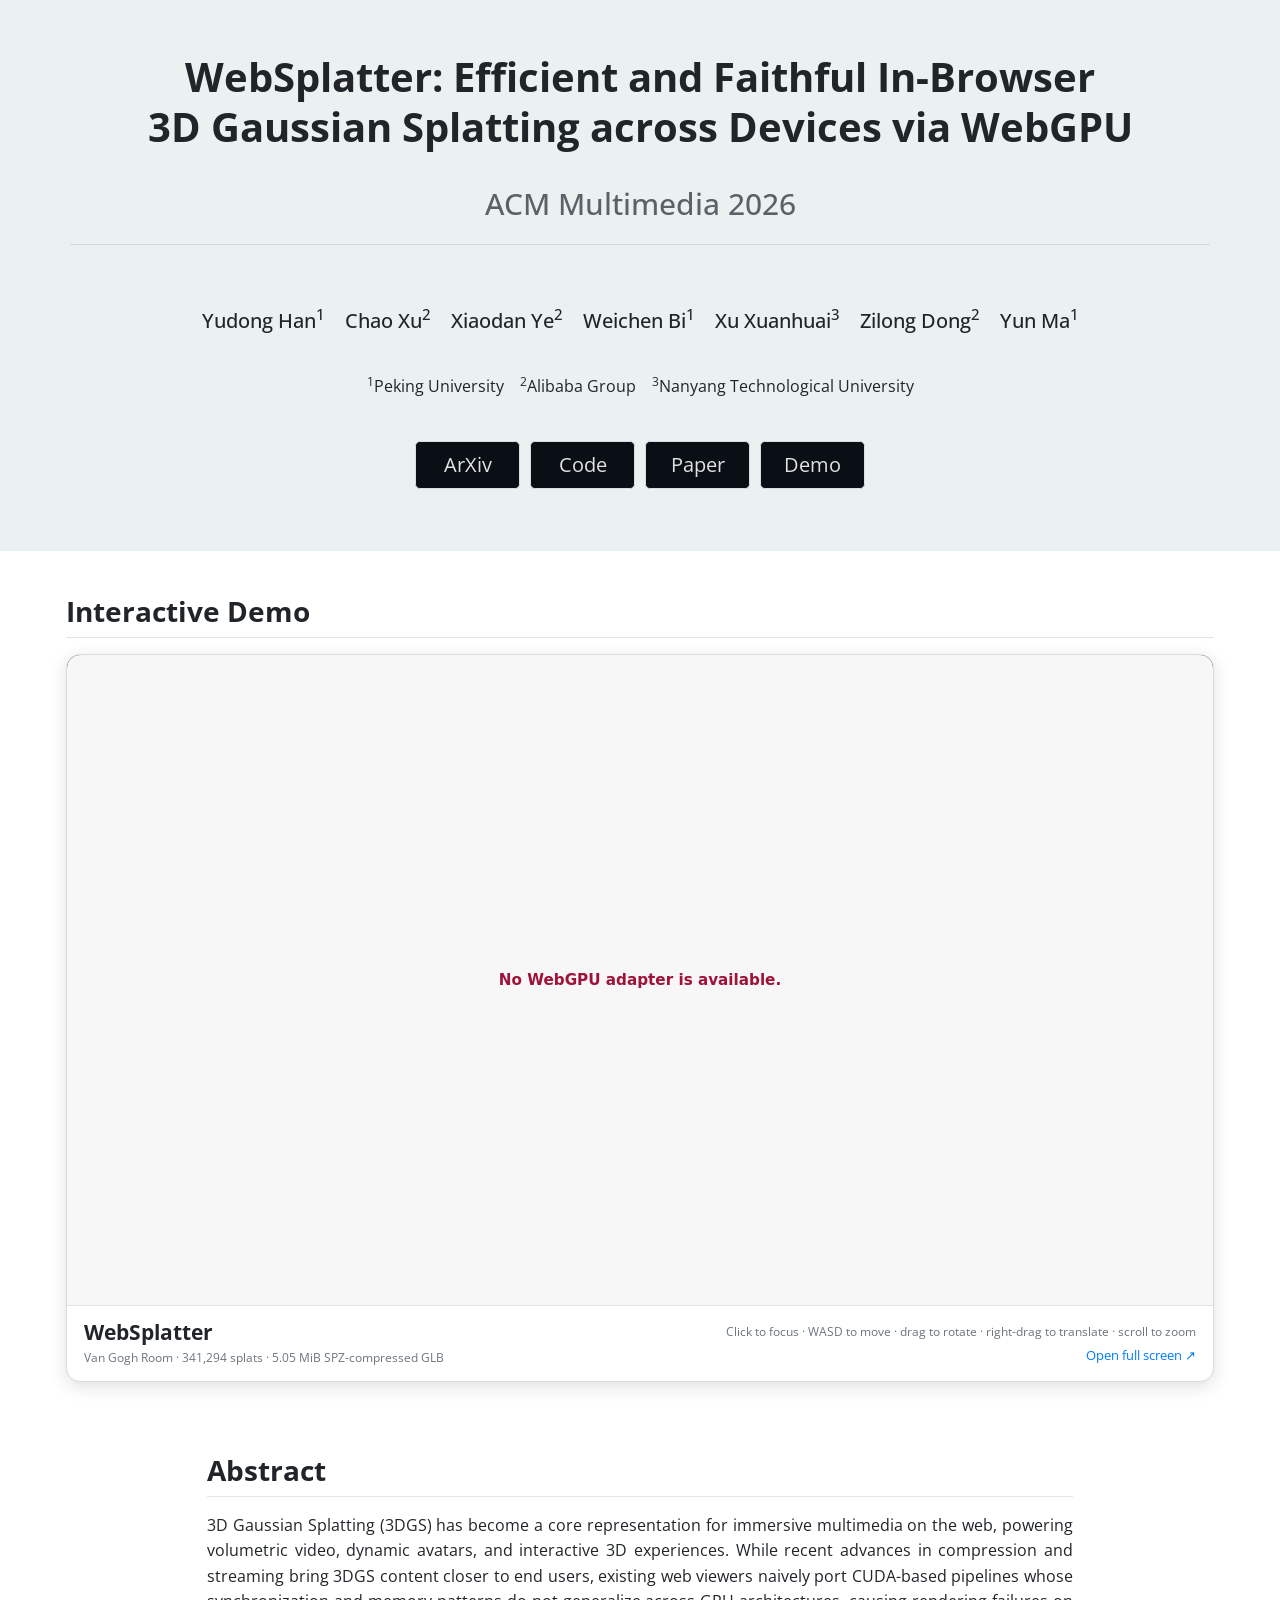
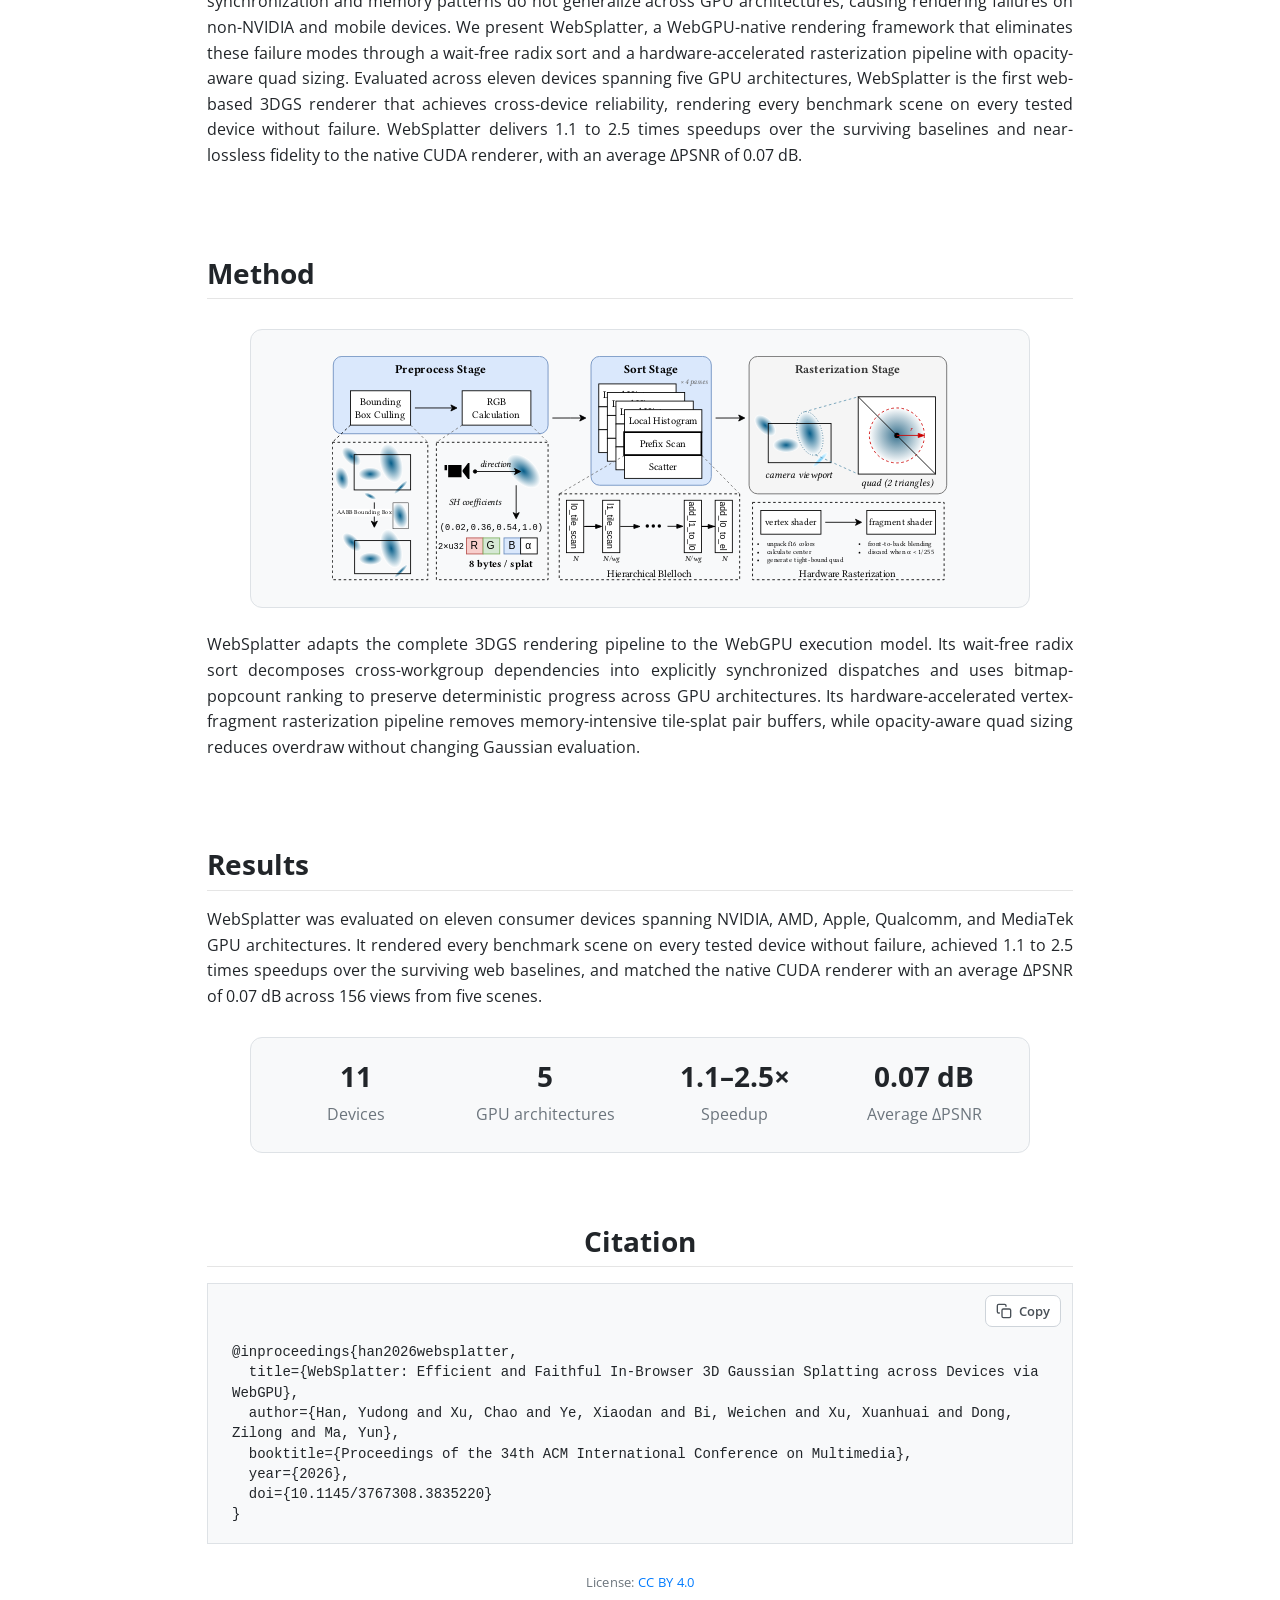
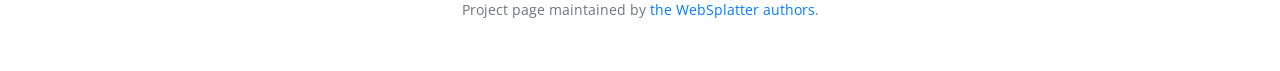
==== commit 7f428f26: "Release streamlined demo with WASD controls" ====
--- a/index.html
+++ b/index.html
@@ -74,7 +74,7 @@
               <div class="demo-wrapper">
                 <iframe
                   title="Interactive WebSplatter viewer showing Van Gogh Room"
-                  src="demo/?model_url=%2Fdemo%2Fscenes%2Fvan_gogh_room%2Fvan_gogh_room_spz.glb&amp;camera_url=scenes%2Fvan_gogh_room%2Fcameras.json&amp;clip_sh_degree=0&amp;sort=none&amp;renderer=gaussian&amp;animation=0"
+                  src="demo/"
                   loading="lazy"
                   referrerpolicy="no-referrer-when-downgrade"
                   allow="fullscreen"
@@ -86,8 +86,8 @@
                   <small>Van Gogh Room · 341,294 splats · 5.05 MiB SPZ-compressed GLB</small>
                 </span>
                 <span class="viewer-actions">
-                  <small>Drag to rotate · right-drag to translate · scroll to zoom</small>
-                  <a href="demo/?model_url=%2Fdemo%2Fscenes%2Fvan_gogh_room%2Fvan_gogh_room_spz.glb&amp;camera_url=scenes%2Fvan_gogh_room%2Fcameras.json&amp;clip_sh_degree=0&amp;sort=none&amp;renderer=gaussian&amp;animation=0" target="_blank" rel="noreferrer">Open full screen ↗</a>
+                  <small>Click to focus · WASD to move · drag to rotate · right-drag to translate · scroll to zoom</small>
+                  <a href="demo/" target="_blank" rel="noreferrer">Open full screen ↗</a>
                 </span>
               </figcaption>
             </figure>
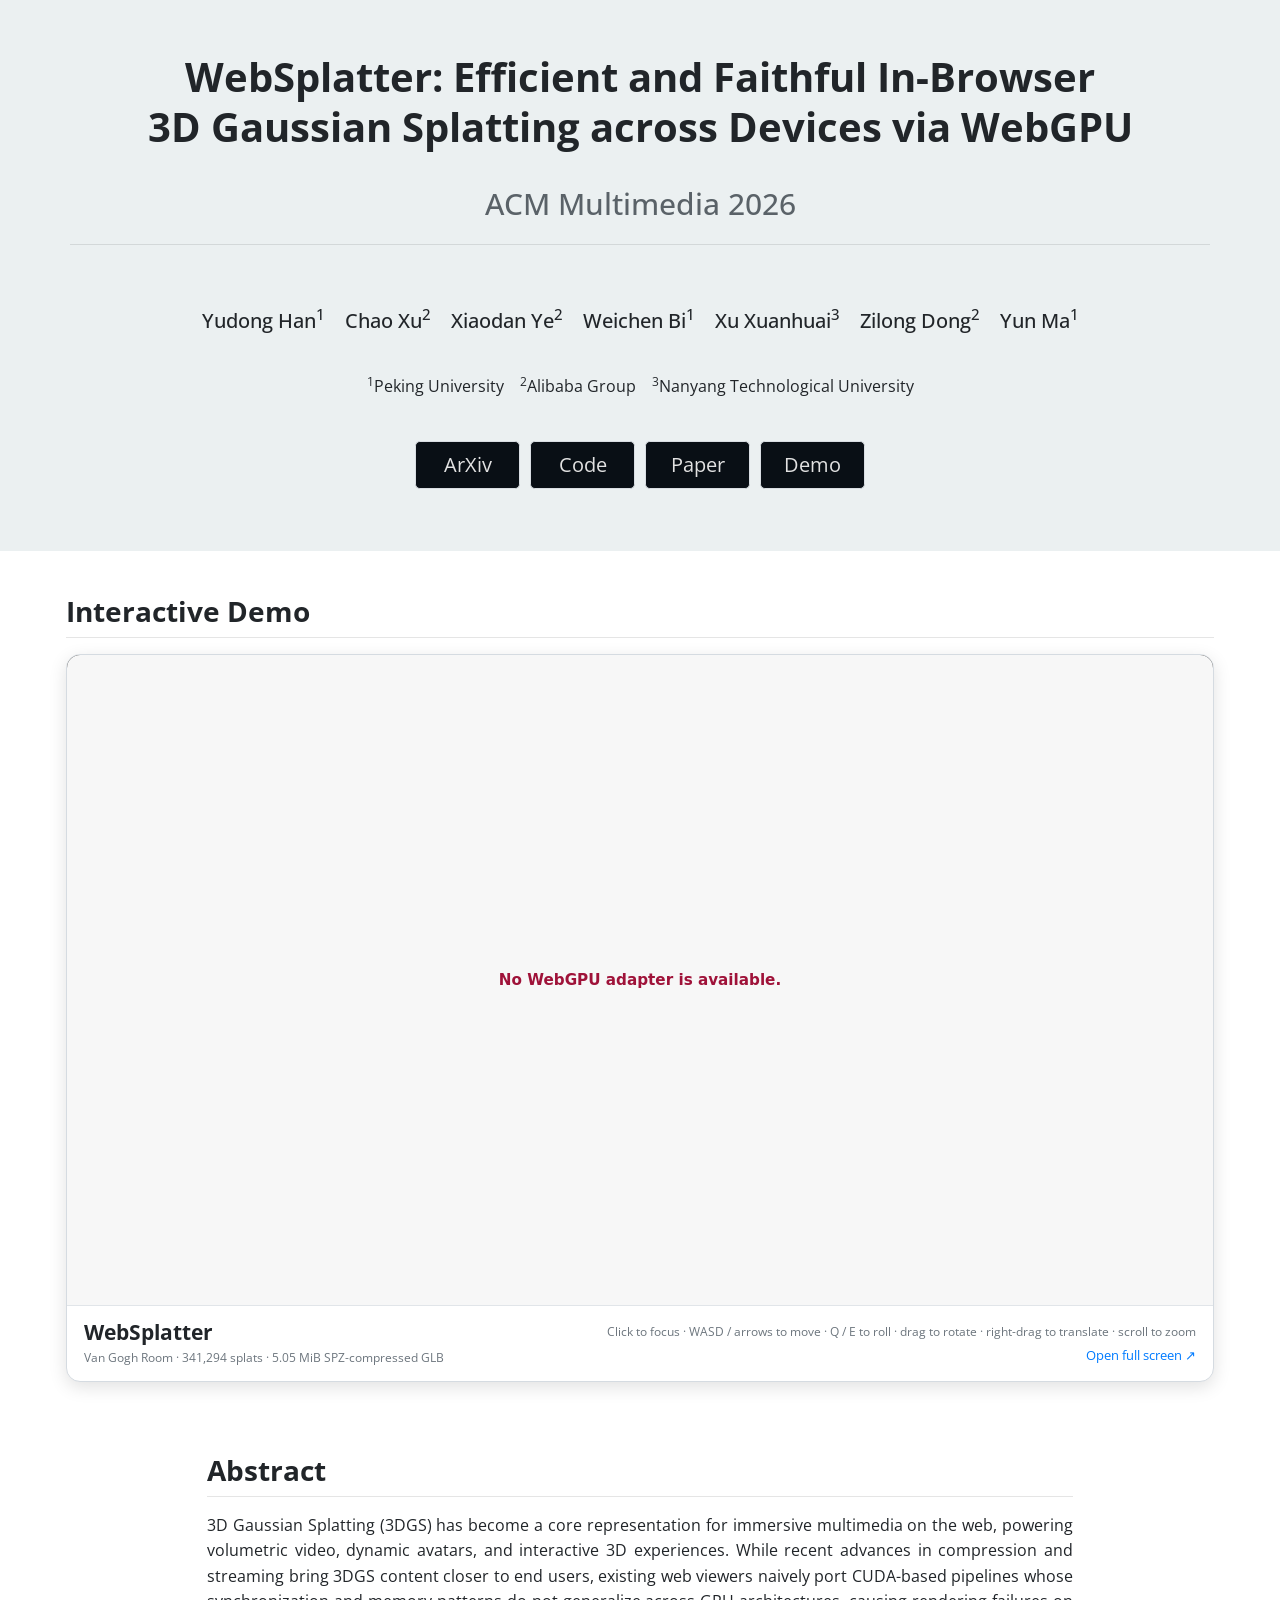
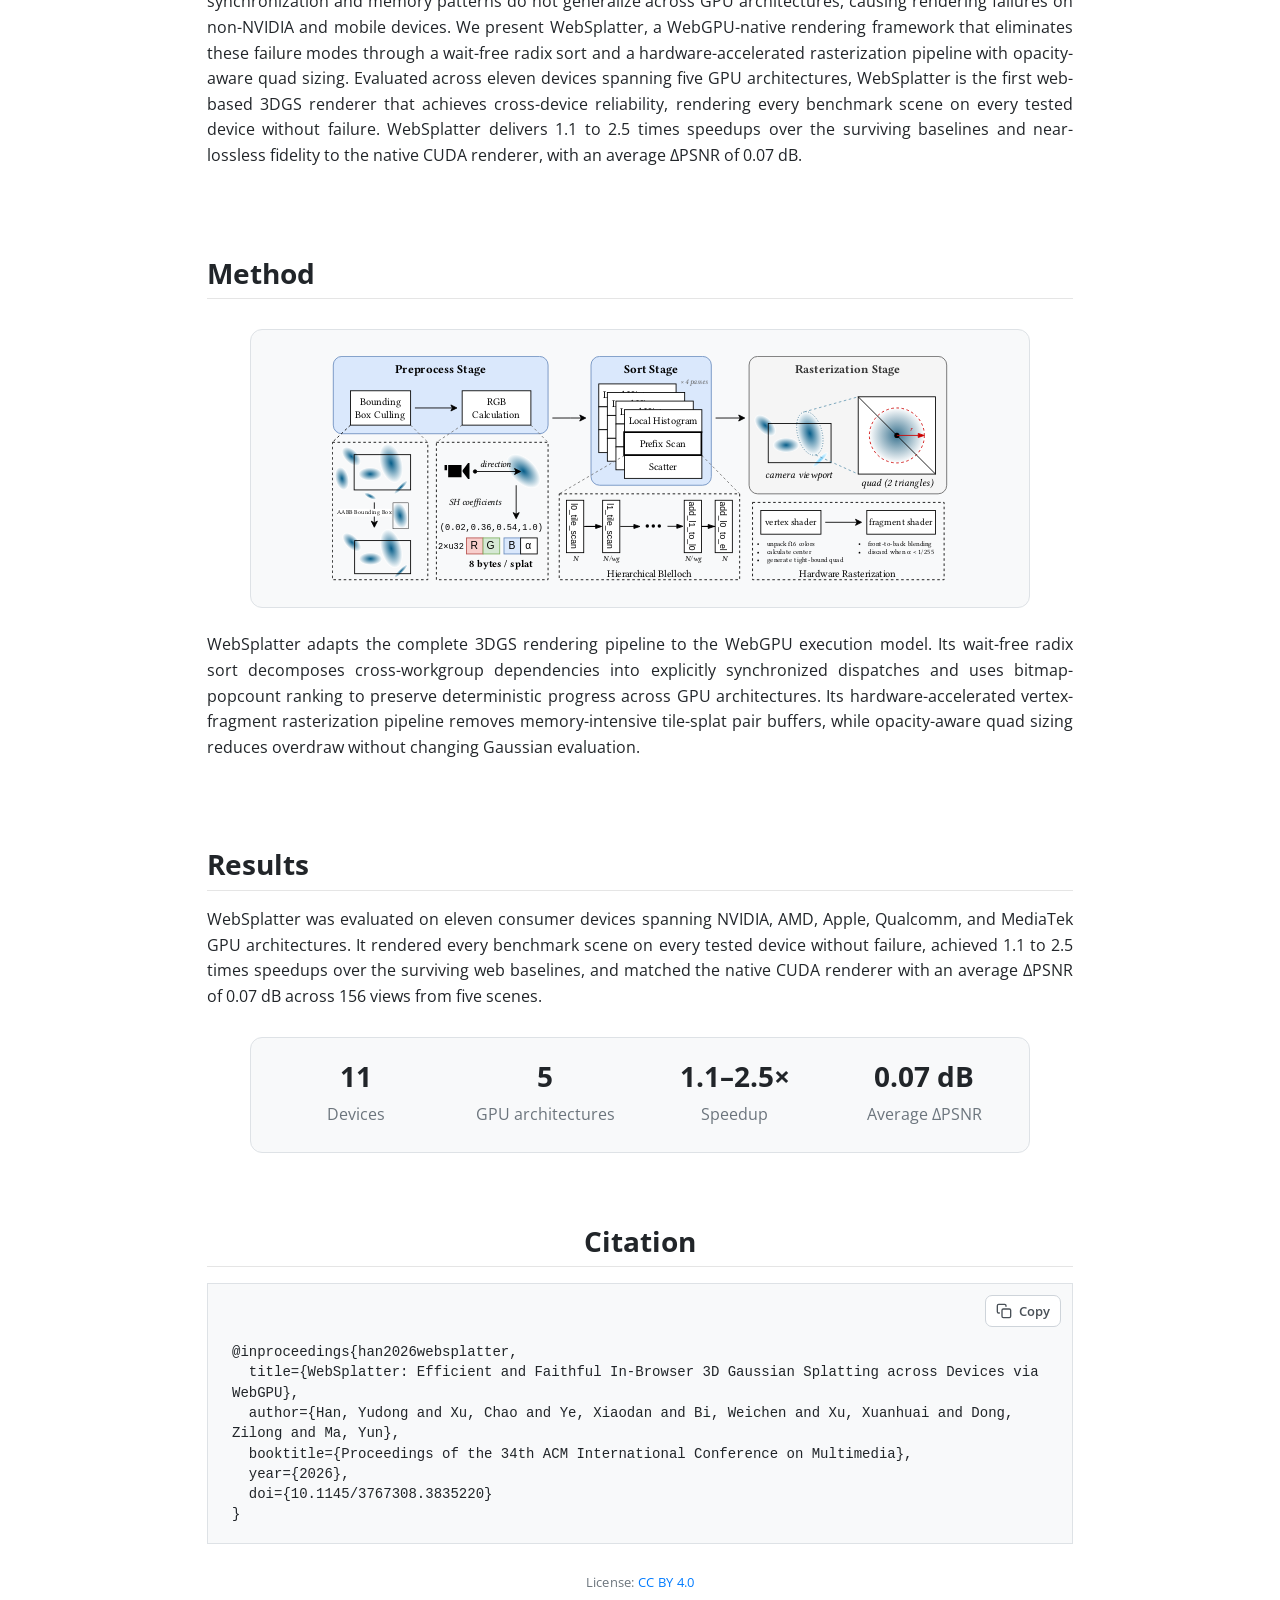
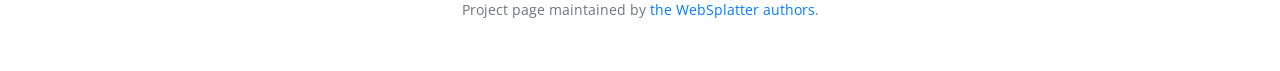
==== commit 3f5b6f6b: "Fix demo movement directions and add roll controls" ====
--- a/index.html
+++ b/index.html
@@ -86,7 +86,7 @@
                   <small>Van Gogh Room · 341,294 splats · 5.05 MiB SPZ-compressed GLB</small>
                 </span>
                 <span class="viewer-actions">
-                  <small>Click to focus · WASD to move · drag to rotate · right-drag to translate · scroll to zoom</small>
+                  <small>Click to focus · WASD / arrows to move · Q / E to roll · drag to rotate · right-drag to translate · scroll to zoom</small>
                   <a href="demo/" target="_blank" rel="noreferrer">Open full screen ↗</a>
                 </span>
               </figcaption>
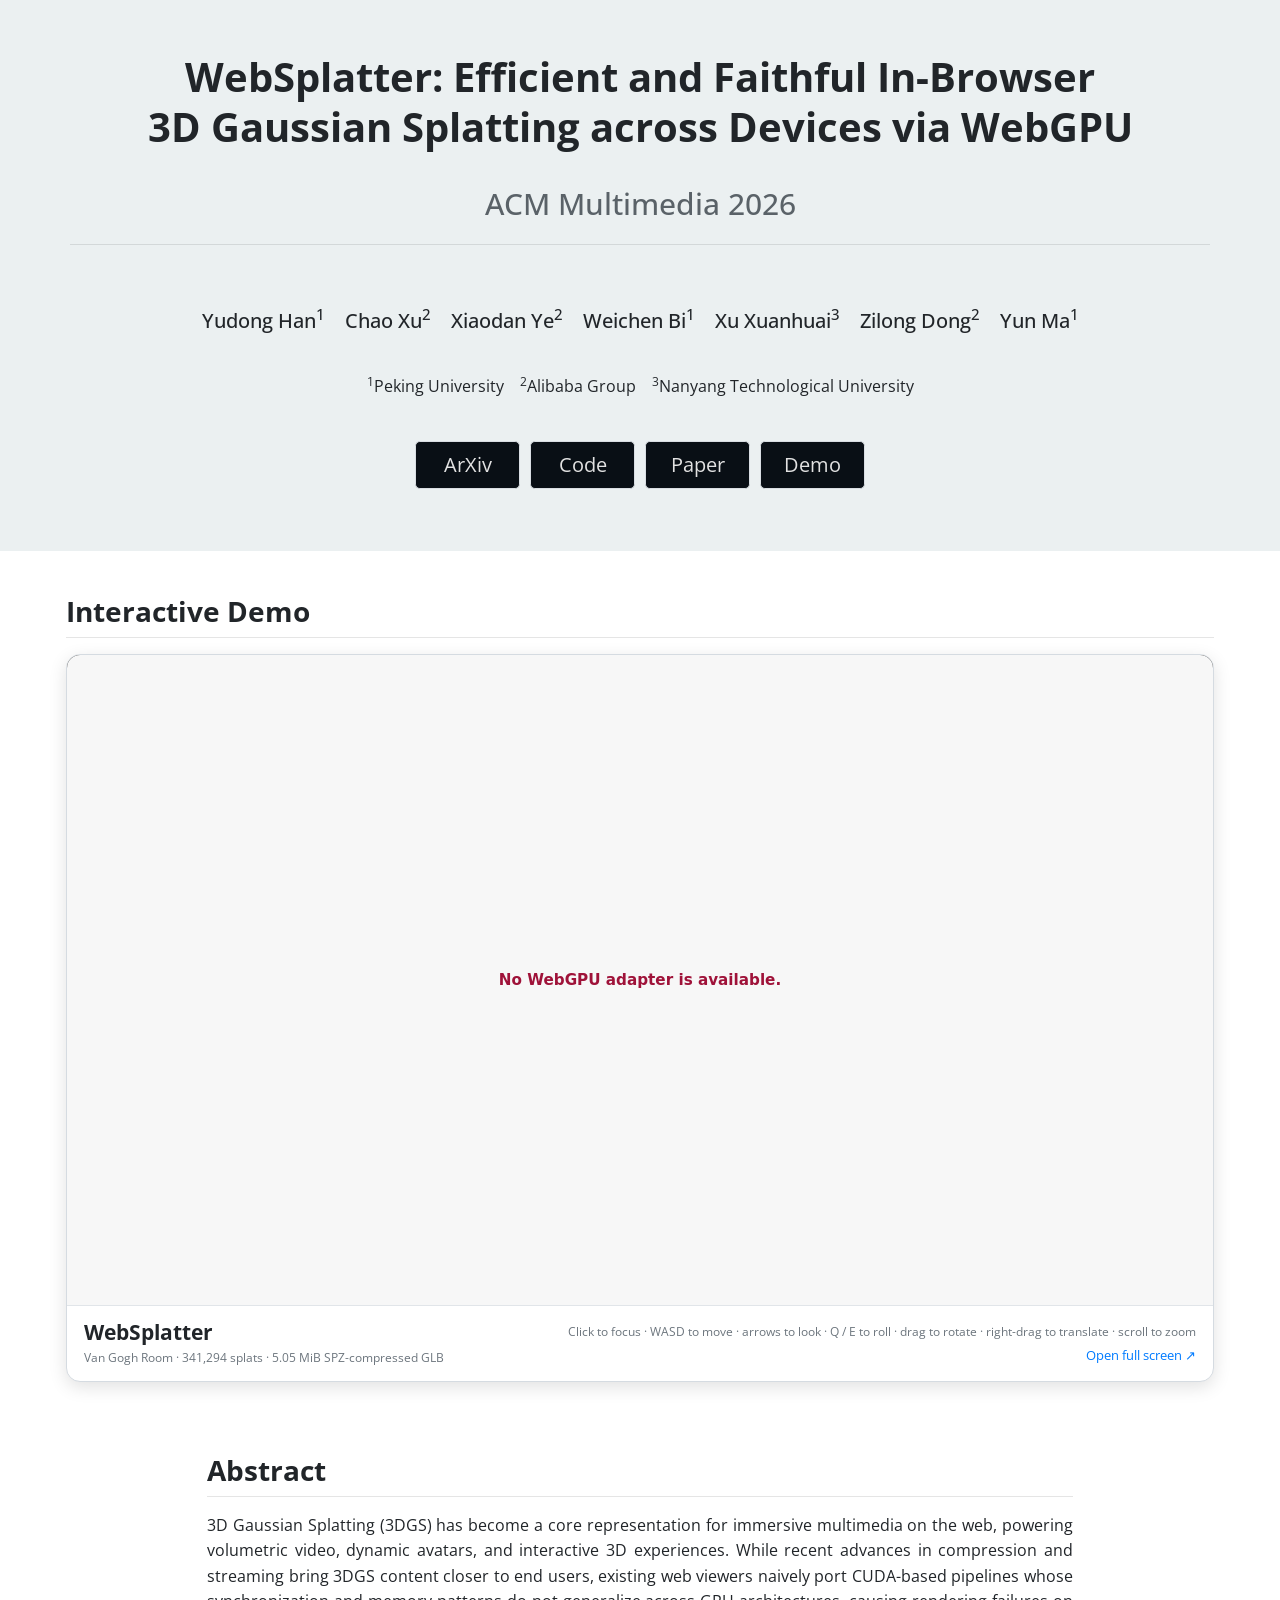
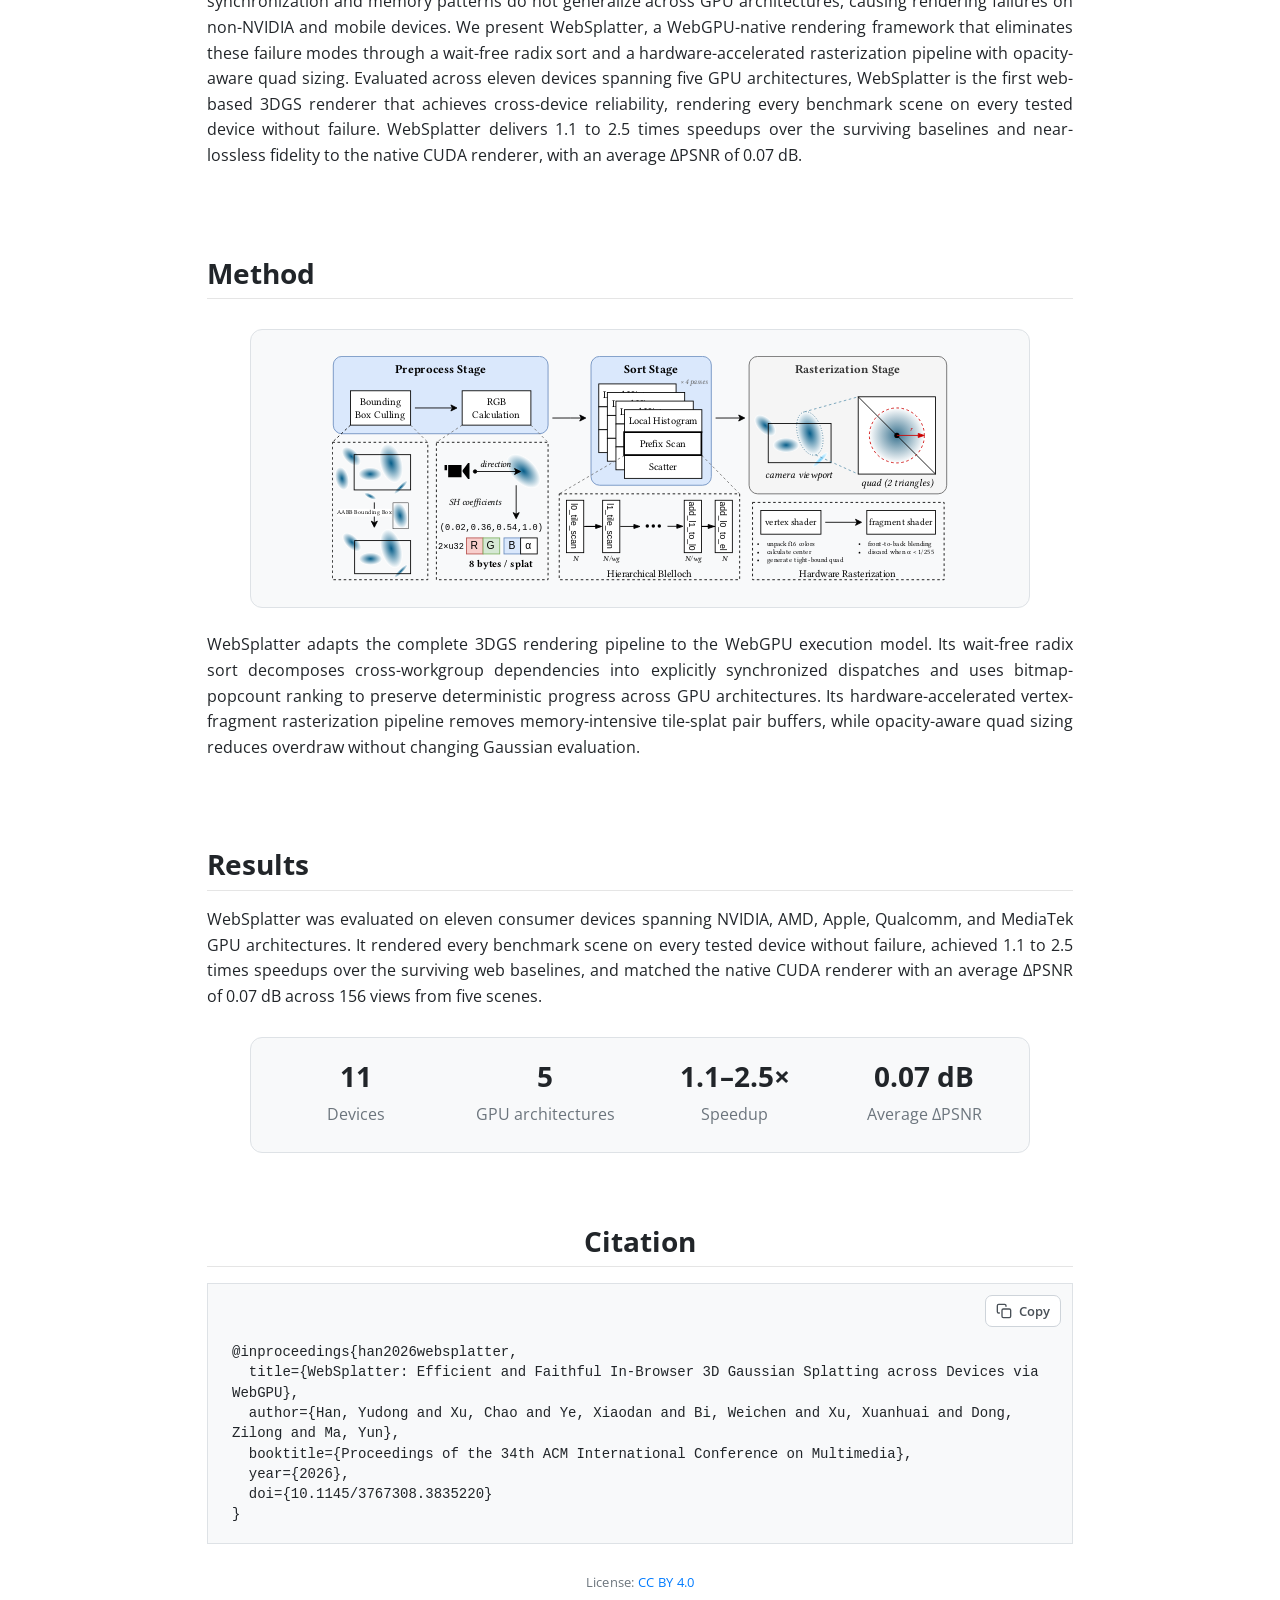
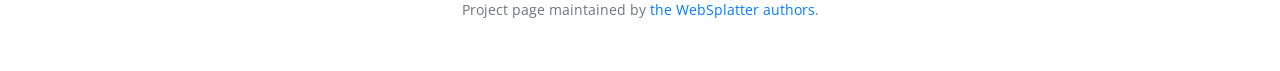
==== commit 79e4aa68: "Use arrow keys for demo camera rotation" ====
--- a/index.html
+++ b/index.html
@@ -86,7 +86,7 @@
                   <small>Van Gogh Room · 341,294 splats · 5.05 MiB SPZ-compressed GLB</small>
                 </span>
                 <span class="viewer-actions">
-                  <small>Click to focus · WASD / arrows to move · Q / E to roll · drag to rotate · right-drag to translate · scroll to zoom</small>
+                  <small>Click to focus · WASD to move · arrows to look · Q / E to roll · drag to rotate · right-drag to translate · scroll to zoom</small>
                   <a href="demo/" target="_blank" rel="noreferrer">Open full screen ↗</a>
                 </span>
               </figcaption>
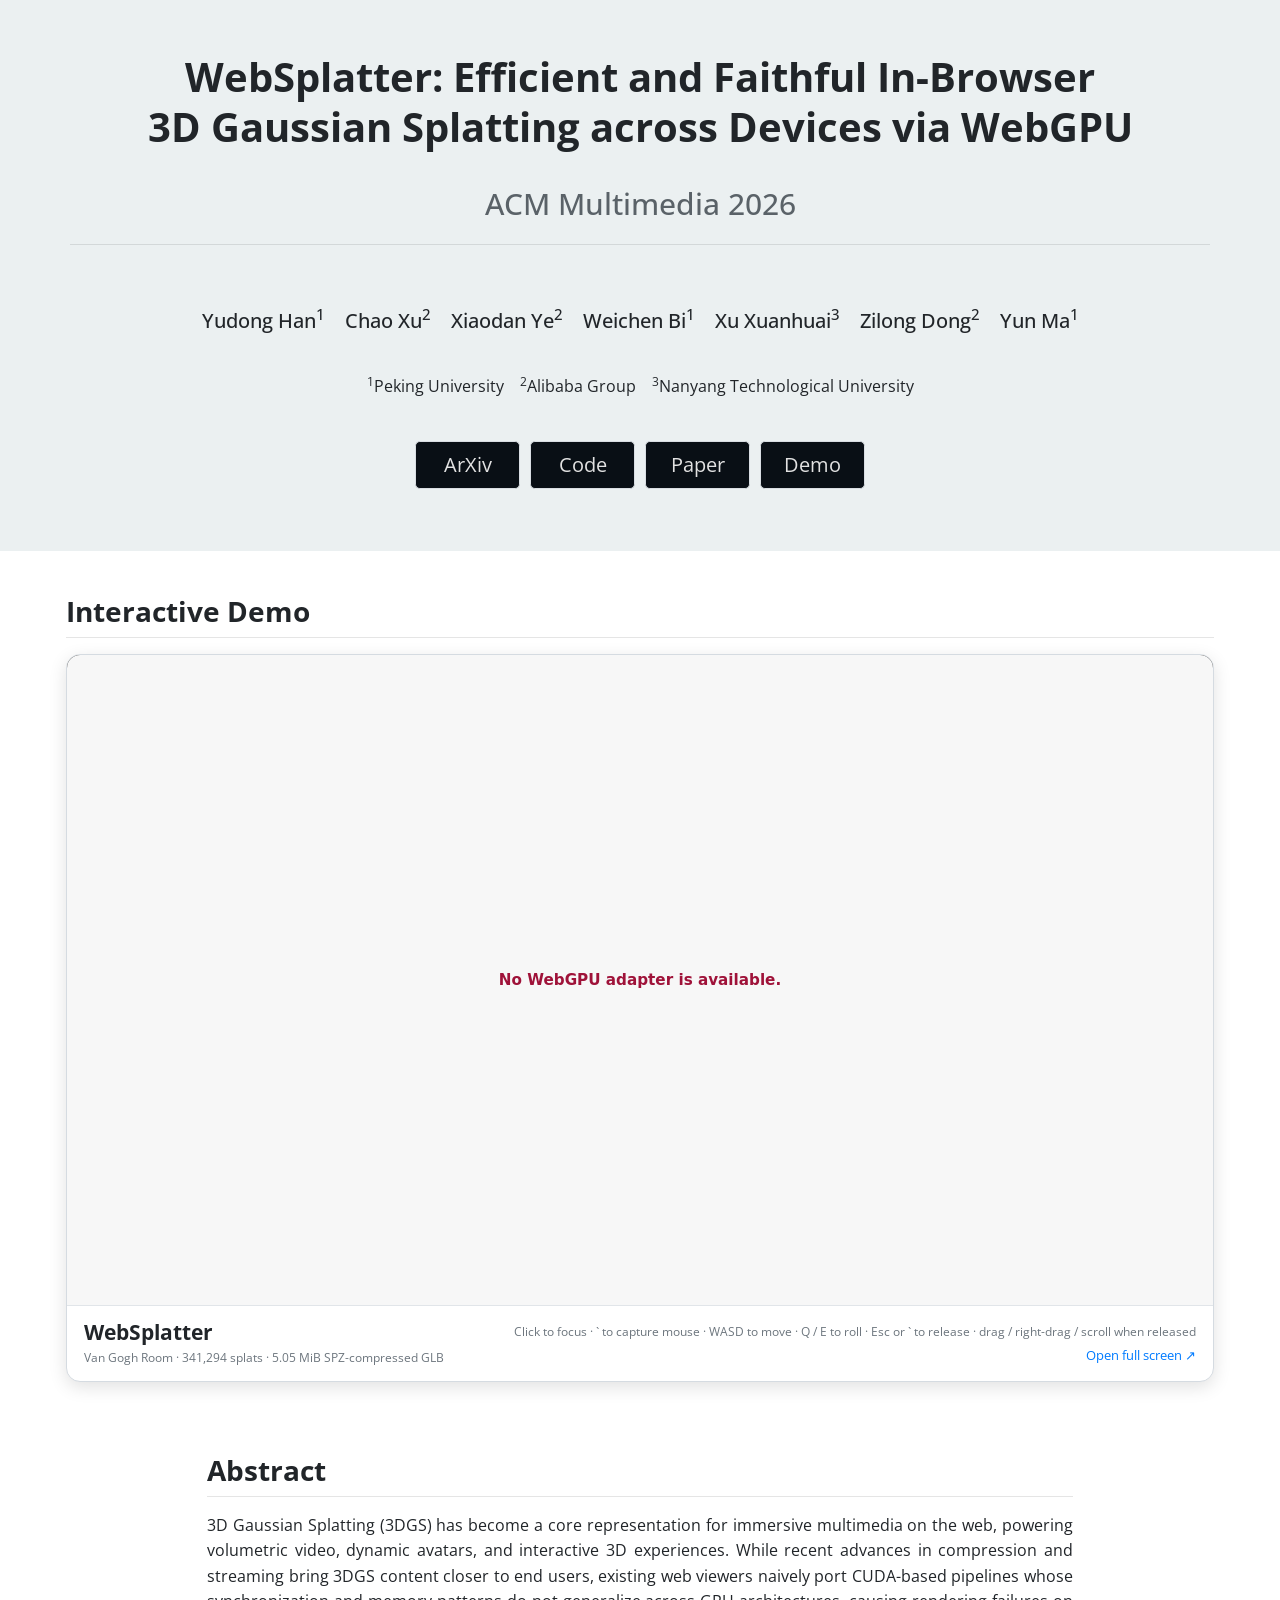
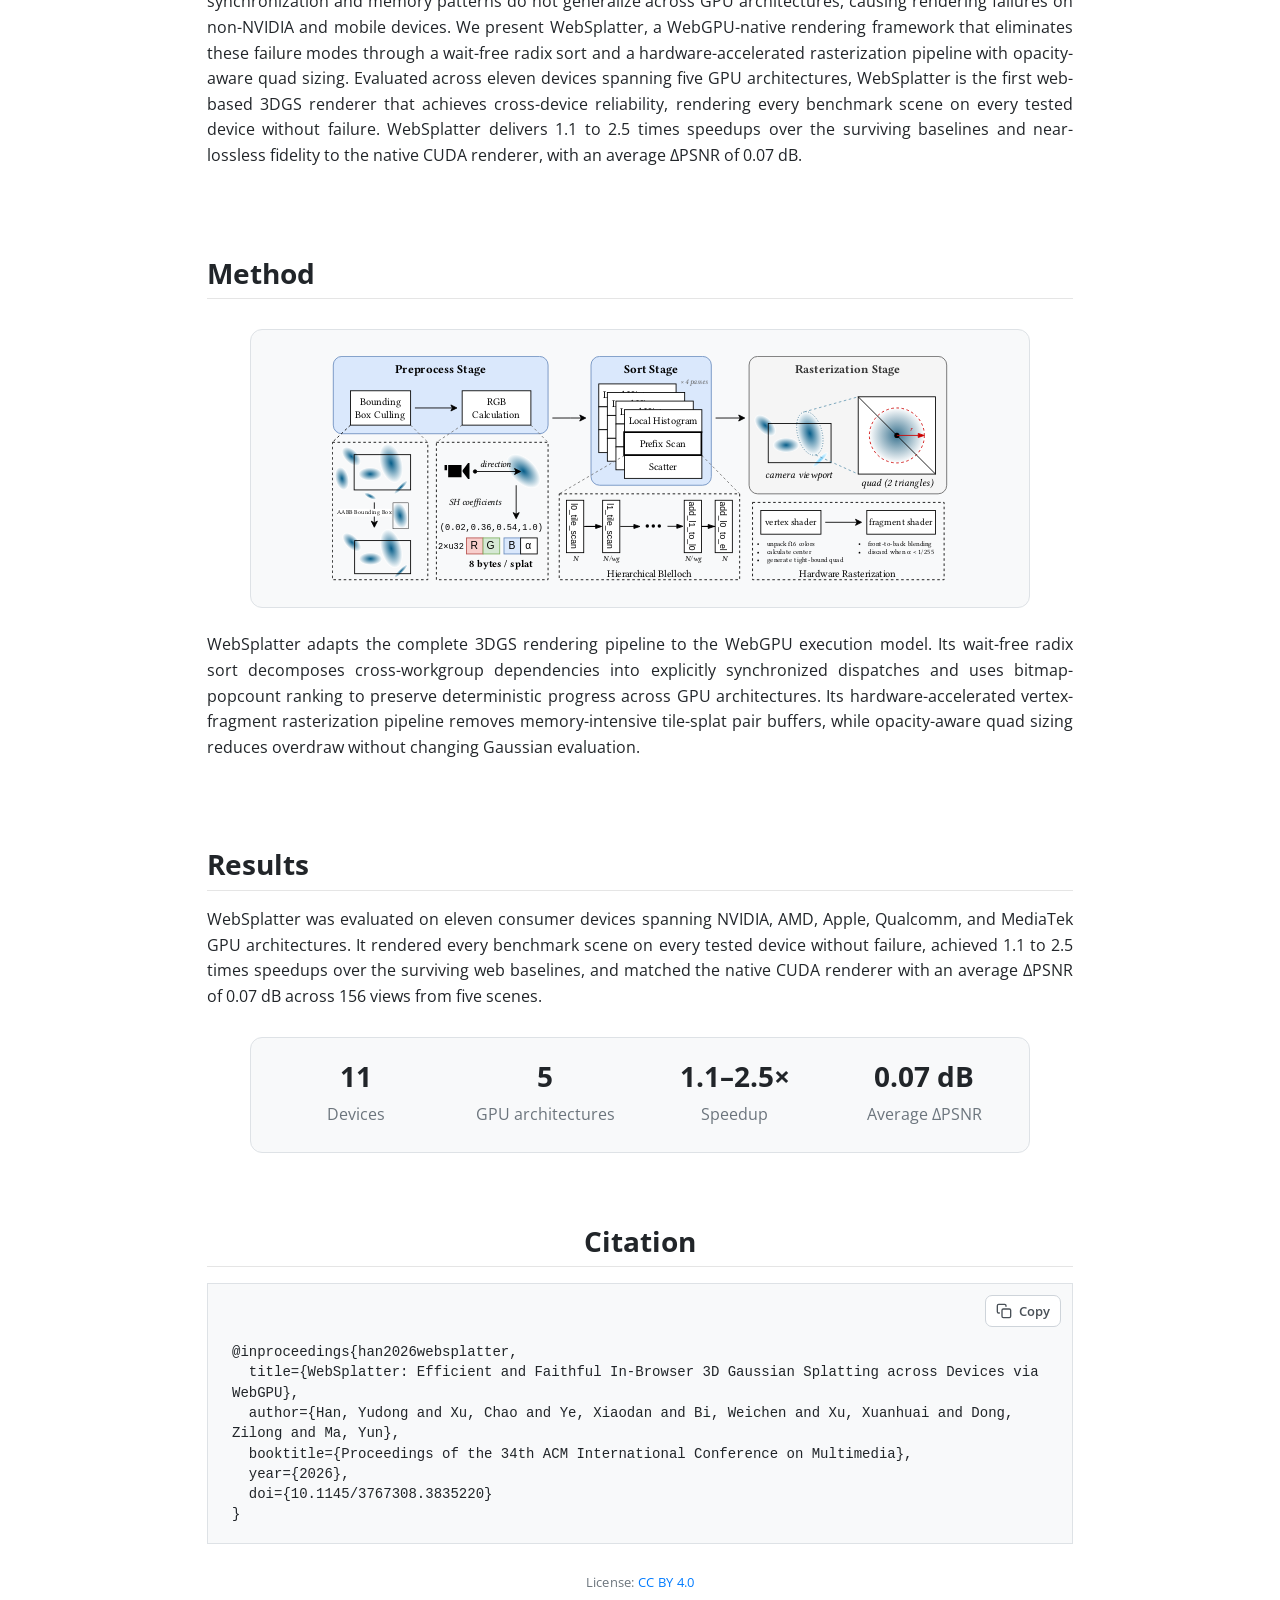
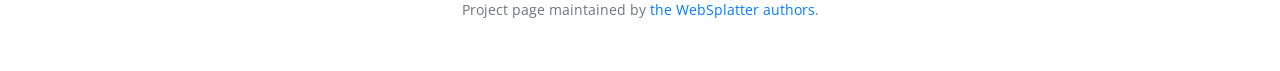
==== commit b98dbc3c: "Add pointer lock demo controls" ====
--- a/index.html
+++ b/index.html
@@ -86,7 +86,7 @@
                   <small>Van Gogh Room · 341,294 splats · 5.05 MiB SPZ-compressed GLB</small>
                 </span>
                 <span class="viewer-actions">
-                  <small>Click to focus · WASD to move · arrows to look · Q / E to roll · drag to rotate · right-drag to translate · scroll to zoom</small>
+                  <small>Click to focus · ` to capture mouse · WASD to move · Q / E to roll · Esc or ` to release · drag / right-drag / scroll when released</small>
                   <a href="demo/" target="_blank" rel="noreferrer">Open full screen ↗</a>
                 </span>
               </figcaption>
